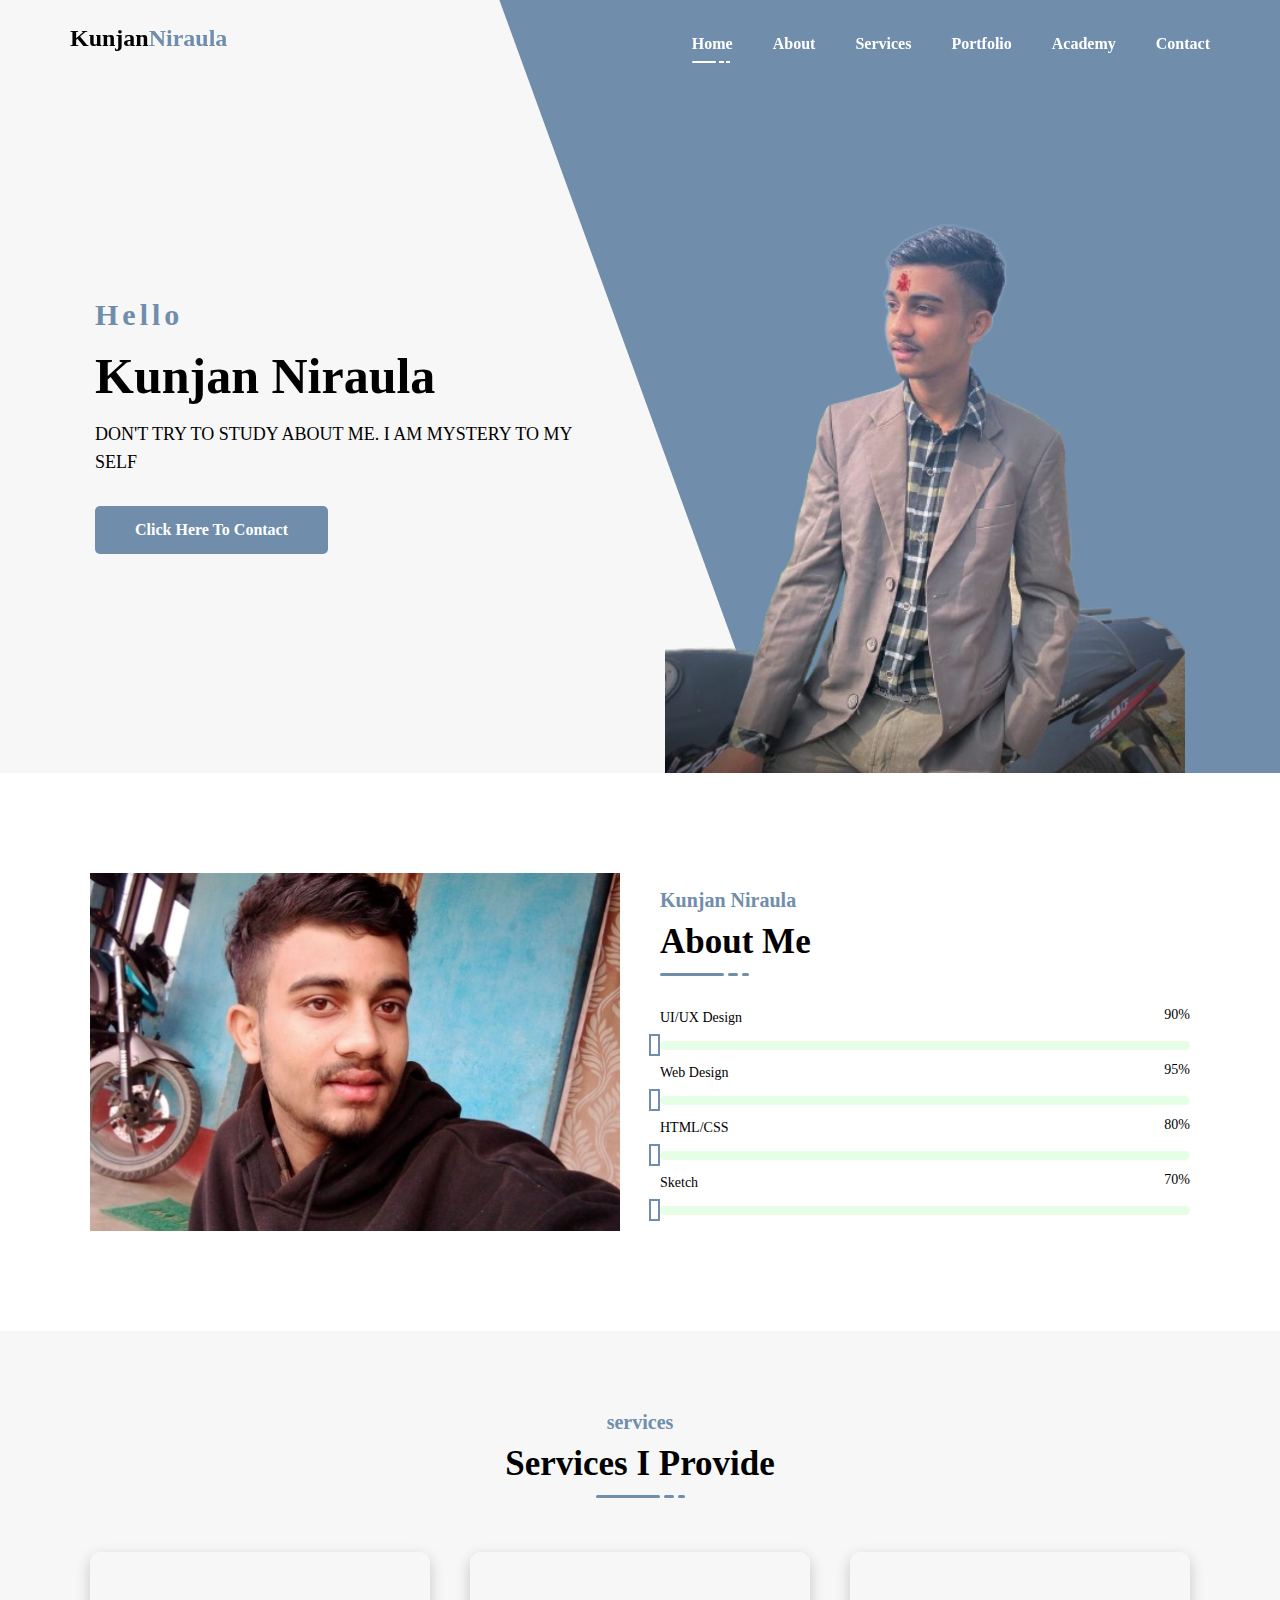
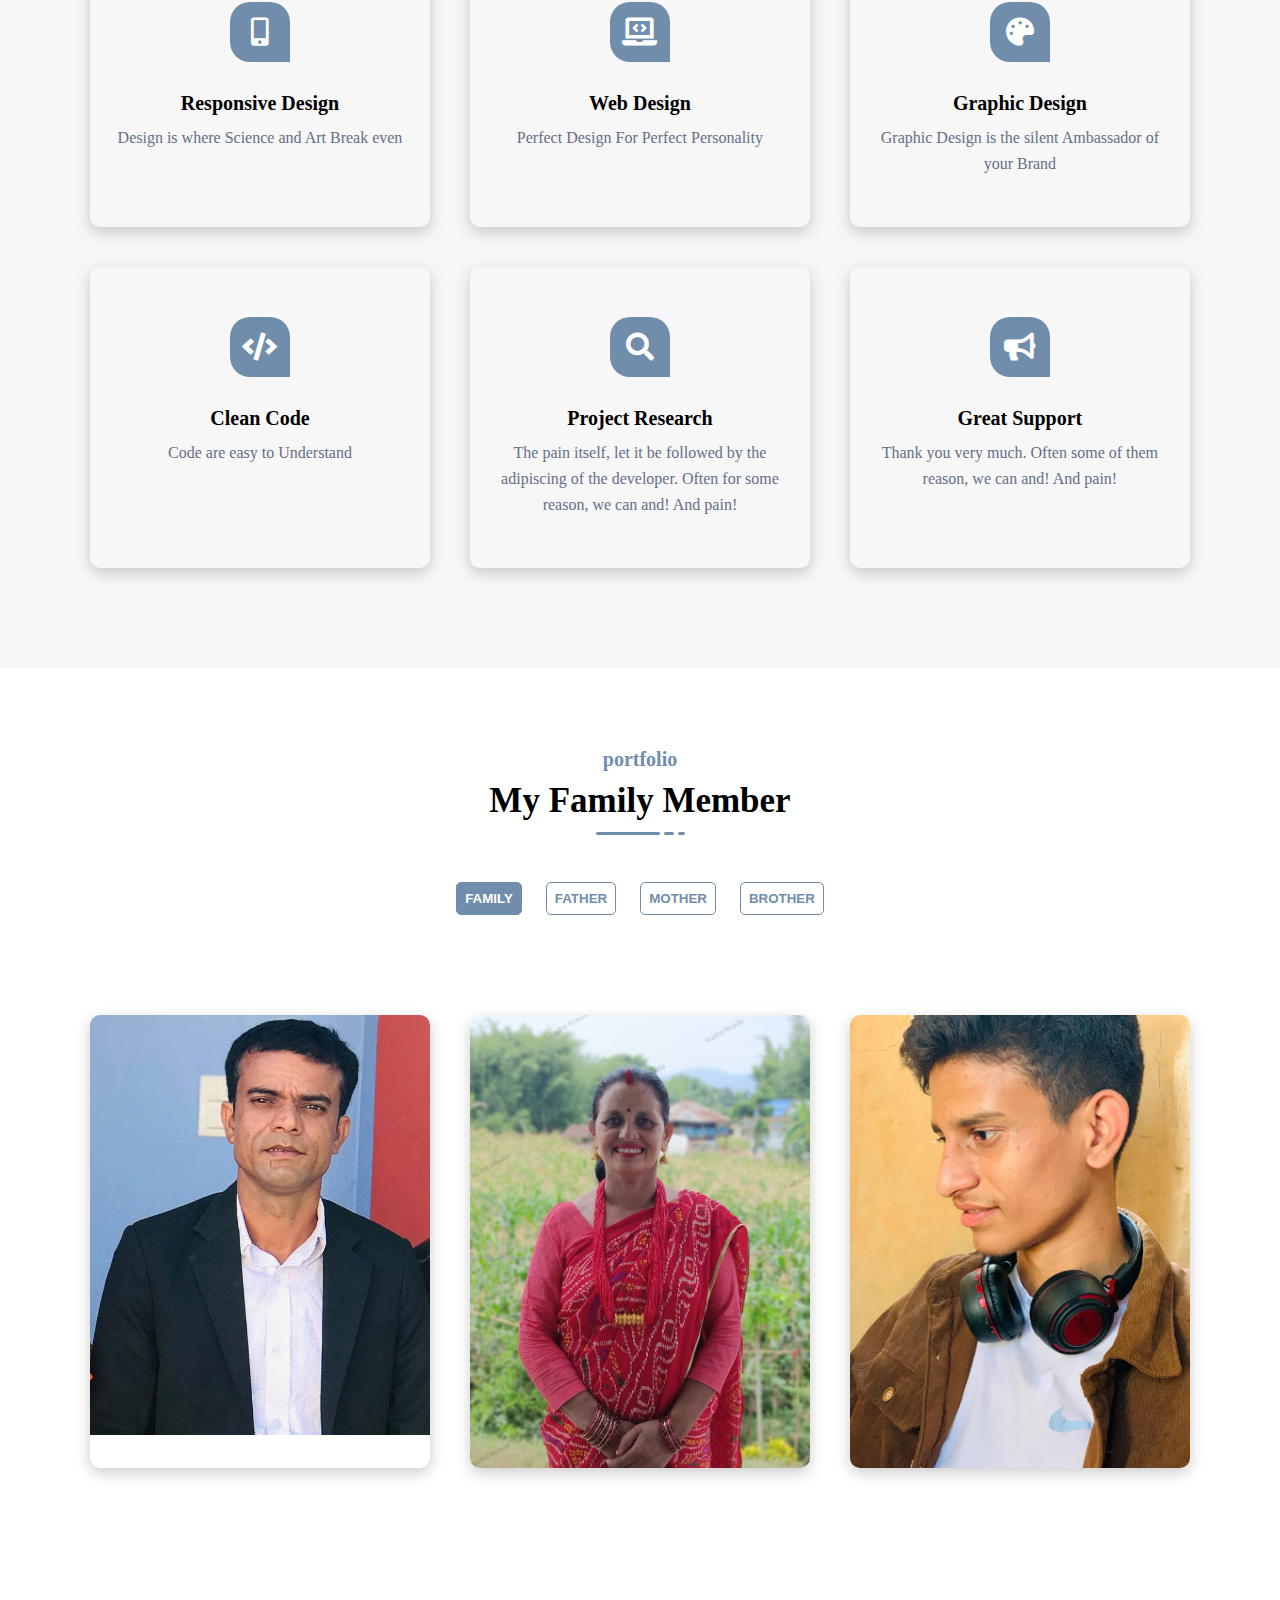
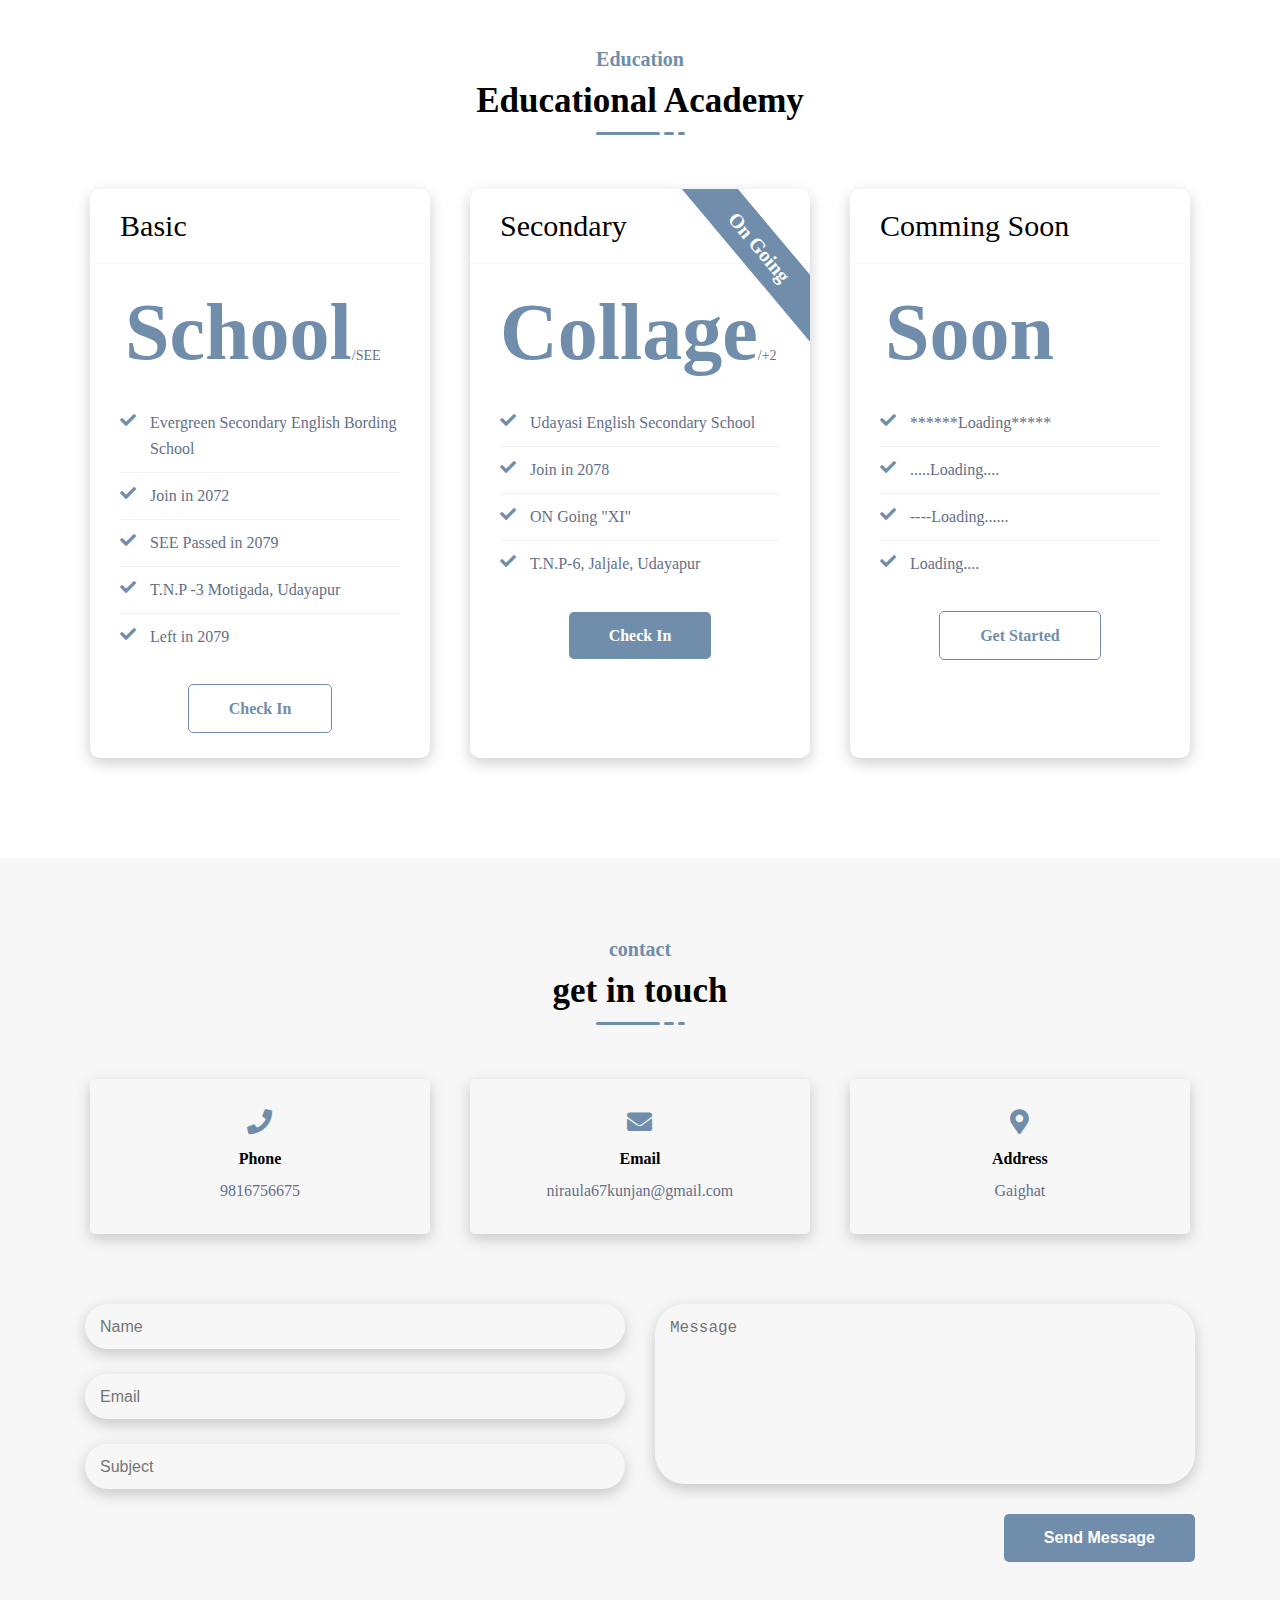
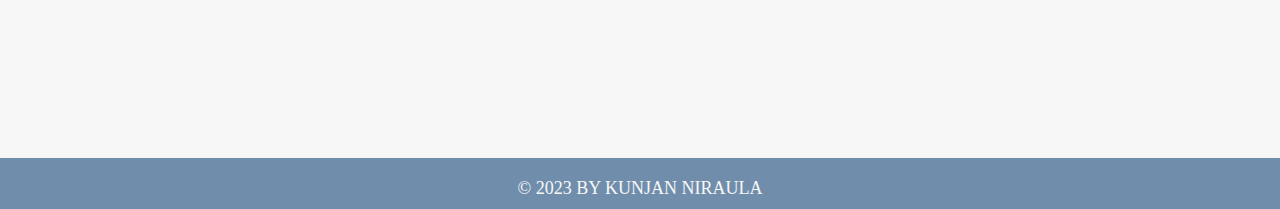
==== index.html @ 1589c481 "index.html" ====
<!DOCTYPE html>
<html lang="en">
<head>
    <meta charset="UTF-8">
    <meta http-equiv="X-UA-Compatible" content="IE=edge">
    <meta name="viewport" content="width=device-width, initial-scale=1.0">
    <title>Kunjan Niraula</title>
    <link rel="icon" href="images/hero2.jpeg">
    <!--===== Font Awesome =====-->
    <link rel="stylesheet" href="https://cdnjs.cloudflare.com/ajax/libs/font-awesome/5.15.4/css/all.min.css">
    <!--===== Main CSS =====-->
    <link rel="stylesheet" href="css/style.css">
</head>
<body>
      <!--===== Navbar Start =====-->
      <nav class="navbar">
          <div class="container">
              <div class="row justify-content-between">
                  <div class="logo"><a href="index.html">Kunjan<span>Niraula</span></a></div>
                  <div class="links">
                  <ul class="menu">
                      <li class="nav-item"><a href="#home" class="nav-link active">Home <span></span></a></li>
                      <li class="nav-item"><a href="#about" class="nav-link">About <span></span></a></li>
                      <li class="nav-item"><a href="#services" class="nav-link">Services <span></span></a></li>
                      <li class="nav-item"><a href="#portfolio" class="nav-link">Portfolio <span></span></a></li>
                      <li class="nav-item"><a href="#pricing" class="nav-link">Academy <span></span></a></li>
                      <li class="nav-item"><a href="#contact" class="nav-link">Contact <span></span></a></li>
                  </ul>
                  </div>
                  <div class="menu-btn">
                      <i class="fas fa-bars"></i>
                  </div>
              </div>
          </div>
      </nav>
      <!--===== Navbar End =====-->
      <!--===== Home Section Start =====-->
      <section class="home-section" id="home">
          <ul class="header-social"> <!--===== Header Social =====-->
              <li><a href="https://www.facebook.com/kunjan.niraula.99"><i class="fab fa-facebook-f"></i></a></li>
               <li><a href="https://www.instagram.com/kunjan_niraula/"><i class="fab fa-instagram"></i></a></li>
              <li><a href="https://www.linkedin.com/in/kunjan-niraula-106362287"><i class="fab fa-linkedin"></i></a></li>
              <li><a href=https://d5dee206-1714-4c88-a371-9b75bddf5920-00-31en8c98c52qd.pike.replit.dev/index.html><i class="fab fa-project"></i></a></li>
          </ul>
          <div class="container">
              <div class="row align-items-center">
                  <div class="home-text">
                      <h4>Hello</h4>
                      <h1>Kunjan Niraula</h1>
                      <span>DON'T TRY TO STUDY ABOUT ME.
                        I AM MYSTERY TO MY SELF</span>
                      <p></p>
                      <a href="tel:+9779816756675" class="btn btn-1">Click Here to contact</a>
                  </div>
                  <div class="home-image">
                      <div class="img-box">
                          <img src="images/profile.png" alt="">
                      </div>
                  </div>
              </div>
          </div>
          <div class="header-hero-shape"></div> <!--===== Hero Shape =====-->
      </section>
      <!--===== Home Section End =====-->
      <!--===== About Section Start =====-->
      <section class="about-section section-padding" id="about">
          <div class="container">
              <div class="row align-items-center justify-content-center">
                  <div class="about-image">
                      <div class="img-box">
                          <img src="images/hero.jpeg" alt="img-box">
                          <div class="hero.jpeg"></div>
                      </div>
                  </div>
                  <div class="about-content">
                      <div class="section-title">
                          <h5 class="sub-title">Kunjan Niraula</h5>
                          <h3 class="main-title">About Me</h3>
                          <ul class="line">
                              <li></li>
                              <li></li>
                              <li></li>
                          </ul>
                      </div> <!--===== Section Title =====-->
                      <p></p>
                          <div class="about-skills">
                              <div class="skill-item">
                                  <div class="skill-header">
                                      <h6 class="skill-title">UI/UX Design</h6>
                                      <div class="skill-percentage">
                                          <p><span class="counter">90</span>%</p>
                                      </div>
                                  </div>
                                  <div class="skill-bar">
                                      <div class="bar-inner">
                                          <div class="bar progress-line" data-progress="90%"></div>
                                      </div>
                                  </div>
                              </div> <!--===== Skill Item =====-->
                              <div class="skill-item">
                                <div class="skill-header">
                                    <h6 class="skill-title">Web Design</h6>
                                    <div class="skill-percentage">
                                        <p><span class="counter">95</span>%</p>
                                    </div>
                                </div>
                                <div class="skill-bar">
                                    <div class="bar-inner">
                                        <div class="bar progress-line" data-progress="95%"></div>
                                    </div>
                                </div>
                            </div> <!--===== Skill Item =====-->
                            <div class="skill-item">
                                <div class="skill-header">
                                    <h6 class="skill-title">HTML/CSS</h6>
                                    <div class="skill-percentage">
                                        <p><span class="counter">80</span>%</p>
                                    </div>
                                </div>
                                <div class="skill-bar">
                                    <div class="bar-inner">
                                        <div class="bar progress-line" data-progress="80%"></div>
                                    </div>
                                </div>
                            </div> <!--===== Skill Item =====-->
                            <div class="skill-item">
                                <div class="skill-header">
                                    <h6 class="skill-title">Sketch</h6>
                                    <div class="skill-percentage">
                                        <p><span class="counter">70</span>%</p>
                                    </div>
                                </div>
                                <div class="skill-bar">
                                    <div class="bar-inner">
                                        <div class="bar progress-line" data-progress="70%"></div>
                                    </div>
                                </div>
                            </div> <!--===== Skill Item =====-->
                          </div>
                  </div>
              </div>
          </div>
      </section>
      <!--===== About Section End =====-->
      <!--===== Services Section Start =====-->
      <section class="service-section section-padding" id="services">
          <div class="container">
              <div class="row">
                <div class="section-title text-align">
                    <h5 class="sub-title">services</h5>
                    <h3 class="main-title">Services I Provide</h3>
                    <ul class="line">
                        <li></li>
                        <li></li>
                        <li></li>
                    </ul>
                </div> <!--===== Section Title =====-->
              </div>
              <div class="row">
                   <!--===== Service Item Start =====-->
                  <div class="service-item">
                      <div class="service-item-inner">
                          <div class="icon">
                              <i class="fas fa-mobile-alt"></i>
                          </div>
                          <h3>Responsive design</h3>
                          <p>Design  is where  Science and Art Break even</p>
                             </p>
                      </div>
                  </div>
                  <!--===== Service Item End =====-->
                  <!--===== Service Item Start =====-->
                   <div class="service-item">
                    <div class="service-item-inner">
                        <div class="icon">
                            <i class="fas fa-laptop-code"></i>
                        </div>
                        <h3>web design</h3>
                        <p>Perfect Design For Perfect Personality </p>
                    </div>
                </div>
                <!--===== Service Item End =====-->
                <!--===== Service Item Start =====-->
                 <div class="service-item">
                    <div class="service-item-inner">
                        <div class="icon">
                            <i class="fas fa-palette"></i>
                        </div>
                        <h3>Graphic design</h3>
                        <p>Graphic Design is the silent Ambassador of your Brand </p>
                    </div>
                </div>
                <!--===== Service Item End =====-->
                <!--===== Service Item Start =====-->
                 <div class="service-item">
                    <div class="service-item-inner">
                        <div class="icon">
                            <i class="fas fa-code"></i>
                        </div>
                        <h3>Clean Code</h3>
                        <p>Code are easy to Understand
            
                        </p>
                    </div>
                </div>
                <!--===== Service Item End =====-->
                <!--===== Service Item Start =====-->
                 <div class="service-item">
                    <div class="service-item-inner">
                        <div class="icon">
                            <i class="fas fa-search"></i>
                        </div>
                        <h3>Project Research</h3>
                        <p>The pain itself, let it be followed by the adipiscing of the developer. Often for some reason, we can and! And pain!</p>
                    </div>
                </div>
                <!--===== Service Item End =====-->
                <!--===== Service Item Start =====-->
                 <div class="service-item">
                    <div class="service-item-inner">
                        <div class="icon">
                            <i class="fas fa-bullhorn"></i>
                        </div>
                        <h3>great support</h3>
                        <p>Thank you very much. Often some of them
                        
                            reason, we can and! And pain!</p>
                    </div>
                </div>
                <!--===== Service Item End =====-->
              </div>
          </div>
      </section>
      <!--===== Services Section End =====-->
      <!--===== Portfolio Section Start =====-->
      <section class="portfolio section-padding" id="portfolio">
          <div class="container">
            <div class="row">
                <div class="section-title text-align">
                    <h5 class="sub-title">portfolio</h5>
                    <h3 class="main-title">My Family Member</h3>
                    <ul class="line">
                        <li></li>
                        <li></li>
                        <li></li>
                    </ul>
                </div> <!--===== Section Title =====-->
              </div>
                   <div class="row">
                <div class="portfolio-filter">
                    <button type="button" class="active" data-filter="all">Family</button>
                    <button type="button" data-filter="Father">Father</button>
                    <button type="button" data-filter="Mother">Mother</button>
                    <button type="button" data-filter="Brother">Brother</button>
                </div>
            </div>
            <div class="row">
                <!--===== portfolio-item start =====-->
                <div class="portfolio-item" data-category="Brother">
                    <div class="portfolio-item-inner">
                        <div class="portfolio-img">
                            
                        </div>
                        <div class="portfolio-info">
                            <h4>web design</h4>
                            <div class="icon">
                                <i class="fa fa-search"></i>
                            </div>
                        </div>
                    </div>
                </div>
                 <!--===== portfolio-item end =====-->
                 <!--===== portfolio-item start =====-->
                <div class="portfolio-item" data-category="Brother">
                  <div class="portfolio-item-inner">
                      <div class="portfolio-img">
                         
                      </div>
                      <div class="portfolio-info">
                    
                          <div class="icon">
                              <i class="fa fa-search"></i>
                          </div>
                      </div>
                  </div>
              </div>
               <!--===== portfolio-item end =====-->
               <!--===== portfolio-item start =====-->
                 <div class="portfolio-item" data-category="Mother">
                  <div class="portfolio-item-inner">
                      <div class="portfolio-img">
                          <img src="images/portfolio/" alt="">
                      </div>
                      <div class="portfolio-info">
                          <h4>photography</h4>
                          <div class="icon">
                              <i class="fa fa-search"></i>
                          </div>
                      </div>
                  </div>
              </div>
               <!--===== portfolio-item end =====-->
               <!--===== portfolio-item start =====-->
                 <div class="portfolio-item" data-category="Father">
                  <div class="portfolio-item-inner">
                      <div class="portfolio-img">
                          <img src="images/portfolio/Dhurba.png" alt="">
                      </div>
                      <div class="portfolio-info">
                          <h4>Dhurba Niraula</h4>
                          <div class="icon">
                              <i class="fa fa-search"></i>
                          </div>
                      </div>
                  </div>
              </div>
               <!--===== portfolio-item end =====-->
               <!--===== portfolio-item start =====-->
                 <div class="portfolio-item" data-category="Mother">
                  <div class="portfolio-item-inner">
                      <div class="portfolio-img">
                          <img src="images/portfolio/radha.png" alt="">
                      </div>
                      <div class="portfolio-info">
                          <h4>Radha Niraula</h4>
                          <div class="icon">
                              <i class="fa fa-search"></i>
                          </div>
                      </div>
                  </div>
              </div>
               <!--===== portfolio-item end =====-->
               <!--===== portfolio-item start =====-->
                 <div class="portfolio-item" data-category="Brother">
                  <div class="portfolio-item-inner">
                      <div class="portfolio-img">
                          <img src="images/portfolio/Gunjan.png" alt="">
                      </div>
                      <div class="portfolio-info">
                          <h4>Gunjan Niraula</h4>
                          <div class="icon">
                              <i class="fa fa-search"></i>
                          </div>
                      </div>
                  </div>
              </div>
               <!--===== portfolio-item end =====-->
            </div>
        </div>
    </section>
    <!--===== Portfolio Section End =====-->
              </div>
          </div>
      </section>
      <!--===== Portfolio Section End =====-->
      <!--===== Pricing Section Start =====-->
      <section class="pricing section-padding" id="pricing">
          <div class="container">
            <div class="row">
                <div class="section-title text-align">
                    <h5 class="sub-title">Education</h5>
                    <h3 class="main-title">Educational Academy</h3>
                    <ul class="line">
                        <li></li>
                        <li></li>
                        <li></li>
                    </ul>
                </div> <!--===== Section Title =====-->
              </div>
              <div class="row justify-content-center">
                  <div class="pricing-item">
                      <div class="pricing-plan">
                          <div class="pricing-header">
                              <h3>basic</h3>
                          </div>
                          <div class="pricing-price">
                              <span class="currency"></span>
                              <span class="price">School</span>
                              <span class="period">/See</span>
                          </div>
                          <div class="pricing-body">
                              <ul>
                                  <li><i class="fa fa-check"></i>Evergreen Secondary English Bording School</li>
                                  <li><i class="fa fa-check"></i> Join in 2072 </li>
                                  <li><i class="fa fa-check"></i> SEE Passed in 2079 </li>
                                  <li><i class="fa fa-check"></i> T.N.P -3 Motigada, Udayapur </li>
                                  <li><i class="fa fa-check"></i> Left in 2079 </li>
                              </ul>
                          </div>
                          <div class="pricing-footer">
                              <a href="https://www.facebook.com/evergreenenglish.boardingschool?mibextid=ZbWKwL" class="btn-2">Check in</a>
                          </div>
                      </div>
                  </div>
                  <div class="pricing-item">
                    <div class="pricing-plan">
                        <div class="pricing-header">
                            <h3>Secondary</h3>
                            <h2 class="best-value">On going</h2>
                        </div>
                        <div class="pricing-price">
                            
                            <span class="price">Collage</span>
                            <span class="period">/+2</span>
                        </div>
                        <div class="pricing-body">
                            <ul>
                                <li><i class="fa fa-check"></i>Udayasi English Secondary School </li>
                                <li><i class="fa fa-check"></i> Join in 2078 </li>
                                <li><i class="fa fa-check"></i> ON Going "XI" </li>
                                <li><i class="fa fa-check"></i> T.N.P-6, Jaljale, Udayapur </li>
                                
                            </ul>
                        </div>
                        <div class="pricing-footer">
                            <a href="https://www.facebook.com/uehss" class="btn-1">Check in</a>
                        </div>
                    </div>
                </div>
                <div class="pricing-item">
                    <div class="pricing-plan">
                        <div class="pricing-header">
                            <h3>Comming Soon</h3>
                        </div>
                        <div class="pricing-price">
                            <span class="currency"></span>
                            <span class="price">Soon</span>
                            <span class="period"></span>
                        </div>
                        <div class="pricing-body">
                            <ul>
                                <li><i class="fa fa-check"></i> ******Loading***** </li>
                                <li><i class="fa fa-check"></i> .....Loading.... </li>
                               
                                <li><i class="fa fa-check"></i> ----Loading...... </li>
                                <li><i class="fa fa-check"></i> Loading.... </li>
                            </ul>
                        </div>
                        <div class="pricing-footer">
                            <a href="#" class="btn-2">get started</a>
                        </div>
                    </div>
                </div>
              </div>
          </div>
      </section>
      <!--===== Pricing Section End =====-->
      <!--===== Contact Section Start =====-->
       <section class="contact-section section-padding" id="contact">
           <div class="container">
            <div class="row">
                <div class="section-title text-align">
                    <h5 class="sub-title">contact</h5>
                    <h3 class="main-title">get in touch</h3>
                    <ul class="line">
                        <li></li>
                        <li></li>
                        <li></li>
                    </ul>
                </div> <!--===== Section Title =====-->
              </div>
              <div class="row">
                  <!--===== contact item start =====-->
                  <div class="contact-item">
                      <div class="contact-item-inner"><a href="tel:+9779816756675" >
                          <i class="fas fa-phone"></i>
                          <span>Phone</span>
                          <p>9816756675</p>
                      </a>
                      </div>
                  </div>
                  <!--===== contact item end =====-->
                  <!--===== contact item start =====-->
                 
                    <div class="contact-item"> 
                        <div class="contact-item-inner"><a  href="https://mail.google.com/mail/u/0/#inbox?compose=DmwnWrRmVPSqBGnvSGvgtkxrQVtFzXLBLbRtkNtTwQFKqCWDpPxPQvNblVdvPXpRmskWgChjfNkQ">
                        <i class="fas fa-envelope"></i>
                    <span>Email</span><p>niraula67kunjan@gmail.com</p>
                  
                    </div>
                    
                </div></a>
                 <!--===== contact item end =====-->
                 <!--===== contact item start =====-->
                 <div class="contact-item">
                    <div class="contact-item-inner"> <a href="https://www.google.com/maps/place/Gaighat/@26.7960422,86.4947415,11z/data=!3m1!4b1!4m6!3m5!1s0x39eec2c1d64b7357:0xf60defe94eace2a5!8m2!3d26.7807011!4d86.6409554!16s%2Fm%2F02rdzk6?entry=ttu">
                        <i class="fas fa-map-marker-alt"></i>
                        <span>Address</span>
                        <p>Gaighat</p>
                    </a>
                    </div>
                </div>
                 <!--===== contact item end =====-->
              </div>
                 <!--===== Contact Form =====-->
              <div class="row">
                  <div class="contact-form">
         <form id="contactForm" action="https://formsubmit.co/niraula76kunjan@gmail.com" method="POST">
    <div class="row">
        <div class="w-50">
            <div class="input-group">
                <input type="text" name="name" placeholder="Name" class="input-control">
            </div>
            <div class="input-group">
                <input type="email" name="email" placeholder="Email" class="input-control">
            </div>
            <div class="input-group">
                <input type="text" name="subject" placeholder="Subject" class="input-control">
            </div>
        </div>
        <div class="w-50">
            <div class="input-group">
                <textarea class="input-control" name="message" placeholder="Message" cols="30" rows="10"></textarea>
            </div>
        </div>
    </div>
    <div class="row">
        <div class="submit-btn">
            <input type="hidden" name="_captcha" value="false">
            <input type="hidden" name="_template" value="table">
            <input type="hidden" name="_next" value="https://niraulakunjan.com.np">
            <button type="submit" class="btn-1">Send Message</button>
        </div>
    </div>
</form>

<script>
    document.getElementById('contactForm').addEventListener('submit', function(event) {
        event.preventDefault(); // Prevent the default form submission

        // Collect form data
        const formData = new FormData(this);

        // Send the form data using fetch
        fetch(this.action, {
            method: 'POST',
            body: formData,
        })
        .then(response => {
            if (response.ok) {
                console.log('Form submitted successfully!');
            } else {
                console.error('Error submitting the form:', response.statusText);
            }
        })
        .catch(error => {
            console.error('Network error:', error);
        });

        // Reload the page shortly after button click
        setTimeout(function() {
            location.reload();  // Reload the page after a small delay
        }, 3000); // milliseconds delay
    });
</script>




                  </form>
                  </div>
              </div>
           </div>
       </section>
       <!--===== Contact Section End =====-->
       <!--===== Footer Section Start =====-->
       <footer class="footer">
           <div class="container">
               <div class="row justify-content-center">
                  <a herf="http://localhost" <p class="copyright-text">&copy; 2023 BY KUNJAN NIRAULA</a></p>
               </div>
           </div>
       </footer>
       <!--===== Footer Section End =====-->
       <!--===== Lightbox Start =====-->
      <div class="lightbox">
          <div class="lightbox-content">
              <div class="lightbox-close">&times;</div>
              <img src="images/portfolio/portfolio-2.jpg" onclick="nextItem()" class="lightbox-img" alt="">
              <div class="lightbox-caption">
                  <div class="caption-text"></div>
                  <div class="caption-counter"></div>
              </div>
          </div>
          <div class="lightbox-controls">
              <div class="prev-item" onclick="prevItem()"><i class="fa fa-angle-left"></i></div>
              <div class="next-item" onclick="nextItem()"><i class="fa fa-angle-right"></i></div>
          </div>
      </div>
    <!--Start of Tawk.to Script-->
<script type="text/javascript">
var Tawk_API=Tawk_API||{}, Tawk_LoadStart=new Date();
(function(){
var s1=document.createElement("script"),s0=document.getElementsByTagName("script")[0];
s1.async=true;
s1.src='https://embed.tawk.to/66f018a74cbc4814f7dd3370/1i8cu0k3k';
s1.charset='UTF-8';
s1.setAttribute('crossorigin','*');
s0.parentNode.insertBefore(s1,s0);
})();
</script>
<!--End of Tawk.to Script-->
      <!--===== Lightbox End =====-->
      <!--===== Main JS =====-->
    <script src="js/main.js"></script>
</body>
</html>
---- css/style.css ----
/*===== Google Fonts =====*/
@import url('https://fonts.googleapis.com/css2?family=Fira+Sans:ital,wght@1,300&family=Open+Sans:wght@500&display=swap');
/*===== Global CSS =====*/
html
{
    scroll-behavior: smooth;
}
:root
{
    --main-color:hwb(210 44% 33%);
    --shadow-black-100:0 5px 15px rgba(0,0,0,0.2);
    --black-900:#000;
    --black-400:#646f87;
    --black-100:#f7f7f7;
    --white:#fff;
    --black-alpha-100:rgba(0,0,0,.05);
}
body
{
    font-family: "Kaushan Script", cursive;
    font-size: 16px;
    font-weight: normal;
    overflow-x: hidden;
    background-color: var(--white);
}
*
{
    margin: 0;
    padding: 0;
    box-sizing: border-box;
    text-decoration: none;
}
ul
{
    list-style: none;
}
img
{
    vertical-align: middle;
}
.container
{
    max-width: 1140px;
    margin: auto;
}
.row
{
    display: flex;
    flex-wrap: wrap;
}
.justify-content-center
{
    justify-content: center;
}
.justify-content-between
{
    justify-content: space-between;
}
.align-items-center
{
    align-items: center;
}
.btn-1
{
    background-color: var(--main-color);
    padding: 15px 40px;
    border: none;
    color: var(--white);
    border-radius: 5px;
    font-size: 16px;
    text-transform: capitalize;
    font-weight: 600;
    transition: all 0.3s ease-out;
}
.btn-1:hover
{
    color: var(--white);
    background-color: rgba(0,167,142,0.7);
}

.btn-2
{
    background-color: var(--white);
    padding: 15px 40px;
    border: none;
    color: var(--main-color);
    border-radius: 5px;
    font-size: 16px;
    text-transform: capitalize;
    font-weight: 600;
    border: 1px solid var(--main-color);
    transition: all 0.3s ease-out;
}
.btn-2:hover
{
    color: var(--white);
    background-color: var(--main-color);
    border: none;
}
.section-padding
{
    padding: 80px 0;
}
.text-align
{
    text-align: center;
}
.section-title
{
    flex: 0 0 100%;
    max-width: 100%;
    margin-bottom: 30px;
}
.section-title .sub-title
{
    font-size: 20px;
    font-weight: 600;
    color: var(--main-color);
}
.section-title .main-title
{
    font-size: 35px;
    font-weight: 600;
    margin-top: 10px;
}
.section-title .line 
{
    padding-top: 0px;
}
.section-title .line li
{
    display: inline-block;
    background-color: var(--main-color);
    border-radius: 50px;
    height: 3px;
}
.section-title .line li:nth-of-type(1)
{
    width: 64px;
}
.section-title .line li:nth-of-type(2)
{
    width: 10px;
}
.section-title .line li:nth-of-type(3)
{
    width: 7px;
}
/*===== Navbar =====*/
.navbar
{
    position: fixed;
    z-index: 999;
    width: 100%;
    padding: 25px;
    transition: all 0.5s ease;
}
.navbar.sticky
{
    padding: 12px 25px;
    background-color: var(--white);
    box-shadow: var(--shadow-black-100);
}
.navbar .logo a
{
    font-size: 24px;
    color: var(--black-900);
    font-weight: 600;
    text-transform: capitalize;
}
.navbar .logo a span
{
    color: var(--main-color);
}
.navbar .menu .nav-item
{
    display: inline-block;
    position: relative;
    margin-left: 36px;
}
.navbar .menu .nav-item .nav-link
{
    color: var(--white);
    font-size: 16px;
    font-weight: 600;
    display: block;
    text-transform: capitalize;
    padding: 10px 0;
}
.navbar.sticky .menu .nav-item .nav-link
{
    color: var(--main-color);
}
.navbar .nav-item .nav-link span
{
    width: 0;
    height: 2px;
    background-color: var(--white);
    position: absolute;
    left: 0;
    bottom: 0;
    border-radius: 50px;
    opacity: 0;
    visibility: hidden;
    transition: all 0.3s ease-out 0s;
}
.navbar .nav-item .nav-link span::before
{
    position: absolute;
    content: '';
    width: 0;
    height: 2px;
    background-color: var(--white);
    left: 110%;
}
.navbar .nav-item .nav-link span::after
{
    position: absolute;
    content: '';
    width: 0;
    height: 2px;
    background-color: var(--white);
    left: 140%;
}
.navbar.sticky .nav-item a span,.navbar.sticky .nav-item a span::before,.navbar.sticky .nav-item a span::after
{
    background-color: var(--main-color);
}
.navbar .nav-item > .nav-link.active span,.navbar .nav-item:hover > .nav-link span
{
    opacity: 1;
    visibility: visible;
    width: 60%;
}
.navbar .nav-item > .nav-link.active span::before,.navbar .nav-item:hover > .nav-link span::before
{
    width: 20%;
}
.navbar .nav-item > .nav-link.active span::after,.navbar .nav-item:hover > .nav-link span::after
{
    width: 15%;
}
.menu-btn
{
    background-color: var(--main-color);
    height: 34px;
    width: 44px;
    box-shadow: var(--shadow-black-100);
    padding: 0;
    border-radius: 5px;
    line-height: 34px;
    text-align: center;
    color: var(--white);
    font-size: 17px;
    display: none;
}
.navbar.sticky .menu-btn
{
    color: var(--main-color);
    background-color: var(--white);
}
/*===== Home =====*/
.home-section
{
    position: relative;
    background-color: var(--black-100);
    z-index: 1;
    overflow-x: hidden;
    padding-top: 80px;
}
.header-social
{
    position: absolute;
    top: 53%;
    left: 50px;
    transform: translateY(-53%);
    border: 1px solid rgba(0,167,142,0.21);
    border-radius: 50px;
}
.header-social li a 
{
    font-size: 18px;
    display: block;
    text-align: center;
    padding: 20px 15px;
    color: rgba(100,111,135,0.58);
    transition: all 0.3s ease-out 0s;
}
.header-social li a:hover
{
    color: var(--main-color);
}
.home-section .home-text,
.home-section .home-image
{
    flex: 0 0 50%;
    max-width: 50%;
    padding: 0 25px;
}
.home-section .home-text h4
{
    font-size: 30px;
    font-weight: 600;
    letter-spacing: 4px;
    color: var(--main-color);
}
.home-section .home-text h1
{
    font-size: 50px;
    font-weight: 700;
    margin-top: 15px;
    color: var(--black-900);
}
.home-section .home-text span
{
    font-size: 18px;
    line-height: 28px;
    color: var(--black-900);
    font-weight: 500;
    display: block;
    margin-top: 15px;
}
.home-section .home-text p
{
    font-size: 16px;
    color: var(--black-400);
    font-weight: 24px;
    margin-top: 15px;
}
.home-section .home-text .btn 
{
    display: inline-block;
    margin-top: 15px;
}
.home-section .home-image .img-box img
{
    position: relative;
    width: 100%;
    z-index: 789;
}
.header-hero-shape
{
    position: absolute;
    top: 0;
    right: 0;
    width: 50%;
    height: 100%;
}
.header-hero-shape::before
{
    position: absolute;
    content: '';
    width: 1000%;
    height: 100%;
    background-color: var(--main-color);
    transform: skewX(20deg);
    top: 0;
    left: 0;
}
/*===== About =====*/
.about-section .about-image,
.about-section .about-content
{
    flex: 0 0 50%;
    max-width: 50%;
    padding: 20px;
}
.about-section .about-image .img-box
{
    position: relative;
}
.about-section .about-image .img-box img
{
    max-width: 100%;
    width: 100%;
    z-index: 8;
}
.about-section .about-image .img-box .about-shape
{
    width: 404px;
    height: 525px;
    border-left: 15px solid var(--main-color);
    border-bottom: 15px solid var(--main-color);
    position: absolute;
    bottom: 0;
    left: 0;
    z-index: -1;
}
.about-section .about-image .img-box .about-shape::before
{
    position: absolute;
    content: '';
    width: 15px;
    height: 85%;
    background-color: var(--main-color);
    bottom: 0;
    right: 0;
}
.about-section .about-image .img-box .about-shape::after
{
    position: absolute;
    content: '';
    width: 104%;
    height: 15px;
    background-color: var(--main-color);
    top: 36px;
    right: -2px;
    transform: rotate(11deg);
    border-top-left-radius: 20px;
}
.about-section .about-content p
{
    text-align: justify;
}
.skill-item .skill-header
{
    position: relative;
}
.skill-item .skill-header .skill-title
{
    font-size: 14px;
    font-weight: 500;
    margin-top: 15px;
}
.skill-item .skill-header .skill-percentage
{
    position: absolute;
    top: -3px;
    right: 0;
}
.skill-item .skill-header .skill-percentage p
{
    font-size: 14px;
    font-weight: 400;
}
.skill-item .skill-bar
{
    margin-top: 15px;
}
.skill-item .skill-bar .bar-inner
{
    width: 100%;
    height: 9px;
    border-radius: 5px;
    background-color: rgba(33,243,26,0.11);
    position: relative;
}
.skill-item .skill-bar .bar-inner .progress-line
{
    position: absolute;
    top: 0;
    left: 0;
    height: 9px;
    border-radius: 5px;
    background-color: var(--main-color);
    width: 0%;
    transition:all 2s ease-out;
}
.skill-item .skill-bar .bar-inner .progress-line::before
{
    position: absolute;
    content: '';
    width: 7px;
    height: 18px;
    background-color: var(--white);
    border: 2px solid var(--main-color);
    top: -7px;
    right: 0;
}
/*===== Services =====*/
.service-section
{
    min-height: 100vh;
    background-color: var(--black-100);
}
.service-section .service-item
{
    flex: 0 0 33.33%;
    max-width: 33.33%;
    padding: 20px;
    display: flex;
    flex-wrap: wrap;
}
.service-section .service-item-inner
{
    box-shadow: var(--shadow-black-100);
    padding: 50px 15px;
    border-radius: 10px;
    width: 100%;
    text-align: center;
    transition: all 0.3s ease;
}
.service-section .service-item-inner:hover
{
    background-color: var(--main-color);
}
.service-section .service-item-inner .icon 
{
    height: 60px;
    width: 60px;
    background-color: var(--main-color);
    margin: 0 auto 30px;
    text-align: center;
    font-size: 28px;
    color: var(--white);
    border-radius: 20px;
    border-bottom-right-radius: 0;
    position: relative;
    z-index: 1;
    transition: all 0.3s ease;
}
.service-section .service-item-inner:hover .icon
{
    background-color: var(--white);
    color: var(--main-color);
    font-size: 24px;
}
.service-section .service-item-inner .icon i
{
    line-height: 60px;
}
.service-section .service-item-inner h3
{
    font-size: 20px;
    font-weight: 600;
    color: var(--black-900);
    margin: 0 0 10px;
    text-transform: capitalize;
    transition: all 0.3s ease;
}
.service-section .service-item-inner:hover h3
{
    color: var(--white);
}
.service-section .service-item-inner p
{
    font-size: 16px;
    color: var(--black-400);
    margin: 0;
    line-height: 26px;
    transition: all 0.3s ease;
}
.service-section .service-item-inner:hover p
{
    color: var(--black-100);
}
/*===== portfolio =====*/
.portfolio .portfolio-filter
{
    flex: 0 0 100%;
    max-width: 100%;
    padding: 20px;
    text-align: center;
}
.portfolio .portfolio-filter button
{
    text-transform: uppercase;
    margin-top: -20px;
    outline: none;
    border: 1px solid;
    border-color: var(--main-color);
    padding: 8px;
    font-weight: 600;
    border-radius: 5px;
    background-color: var(--white);
    margin-right: 20px;
    color: var(--main-color);
    margin-bottom: 20px;
    transition: all 0.3s ease;
}
.portfolio .portfolio-filter button:last-child
{
    margin-right: 0;
}
.portfolio .portfolio-filter button:hover,
.portfolio .portfolio-filter button.active 
{
    color: var(--white);
    background-color: var(--main-color);
}
.portfolio .portfolio-item
{
    flex: 0 0 33.33%;
    max-width: 33.33%;
    padding: 20px;
    display: flex;
    flex-wrap: wrap;
}
.portfolio .portfolio-item.hide 
{
    display: none;
}
.portfolio .portfolio-item.show
{
    display: block;
    animation:  showItem 0.5s ease;
}
@keyframes showItem
{
    0%
    {
        transform: scale(0.8);
        opacity: 0;
    }
    100%
    {
        transform: scale(1);
        opacity: 1;
    }
}
.portfolio .portfolio-item-inner
{
    width: 100%;
    overflow: hidden;
    border-radius: 10px;
    box-shadow: var(--shadow-black-100);
    cursor: pointer;
    position: relative;
}
.portfolio .portfolio-item-inner .portfolio-img img
{
    width: 100%;
    display: block;
}
.portfolio .portfolio-item .portfolio-info
{
    position: absolute;
    left: 0;
    top: 0;
    background-color: rgba(0,0,0,0.8);
    z-index: 1;
    height: 100%;
    width: 100%;
    padding: 30px;
    opacity: 0;
    transition: all 0.3s ease;
}
.portfolio .portfolio-item:hover .portfolio-info
{
    opacity: 1;
}
.portfolio .portfolio-item .portfolio-info h4
{
    font-size: 18px;
    font-weight: 700;
    color: var(--main-color);
    text-transform: capitalize;
    transform: translateX(-20px);
    transition: all 0.3s ease;
    opacity: 0;
}
.portfolio .portfolio-item:hover .portfolio-info h4
{
    transform: translateX(0px);
    opacity: 1;
}
.portfolio .portfolio-item .portfolio-info .icon
{
    height: 40px;
    width: 40px;
    color: var(--white);
    background-color: var(--main-color);
    text-align: center;
    border-radius: 50%;
    position: absolute;
    right: 30px;
    bottom: 30px;
    transform: translateX(20px);
    transition: all 0.3s ease;
    opacity: 0;
}
.portfolio .portfolio-item:hover .portfolio-info .icon
{
    transform: translateX(0px);
    opacity: 1;
}
.portfolio .portfolio-item .portfolio-info .icon .fa 
{
    line-height: 40px;
}
/*===== Lightbox =====*/
.lightbox
{
    position: fixed;
    left: 0;
    top: 0;
    width: 100%;
    height: 100%;
    background-color: rgba(0,0,0,0.6);
    z-index: 1000;
    display: none;
    justify-content: center;
    align-items: center;
    cursor: zoom-out;
    padding: 30px;
}
.lightbox.open 
{
    display: flex;
}
.lightbox .lightbox-content img
{
    height: auto;
    width: auto;
    max-width: 100%;
    max-height: 500px;
    cursor: pointer;
    display: block;
    padding: 40px 0 30px;
}
.lightbox .lightbox-content
{
    position: relative;
}
.lightbox.open .lightbox-content
{
    animation:  lightboxImage .5s ease;
}
@keyframes lightboxImage
{
    0%
    {
        transform: scale(0.8);
    }
    100%
    {
        transform: scale(1);
    }
}
.lightbox .lightbox-content .lightbox-close
{
    position: absolute;
    height: 40px;
    width: 40px;
    top: 0;
    right: 0;
    font-size: 32px;
    color: var(--white);
    line-height: 40px;
    text-align: right;
}
.lightbox .lightbox-content .lightbox-caption
{
    position: absolute;
    left: 0;
    bottom: 0;
    width: 100%;
    display: flex;
    justify-content: space-between;
    font-size: 16px;
    color: var(--white);
    font-weight: 400;
    z-index: -1;
}
.lightbox .lightbox-controls .prev-item,
.lightbox .lightbox-controls .next-item
{
    position: absolute;
    height: 40px;
    width: 40px;
    background-color: var(--white);
    border-radius: 50%;
    text-align: center;
    cursor: pointer;
    top: 50%;
    margin-top: -20px;
    z-index: 110;
    transition: all 0.3s ease;
}

.lightbox .lightbox-controls .next-item:hover,
.lightbox .lightbox-controls .prev-item:hover
{
    transform: scale(1.1);
}
.lightbox .lightbox-controls .next-item:active,
.lightbox .lightbox-controls .prev-item:active
{
    transform: scale(1);
}
.lightbox .lightbox-controls .prev-item
{
    left: 30px;
}
.lightbox .lightbox-controls .next-item
{
    right: 30px;
}
.lightbox .lightbox-controls .next-item .fa,
.lightbox .lightbox-controls .prev-item .fa
{
    font-size: 32px;
    line-height: 40px;
}
/*===== pricing =====*/
.pricing-item
{
    flex: 0 0 33.33%;
    max-width: 33.33%;
    padding: 20px;
    display: flex;
    flex-wrap: wrap;
}
.pricing-plan
{
    box-shadow: var(--shadow-black-100);
    border-radius: 10px;
    overflow: hidden;
    width: 100%;
}
.pricing-plan .pricing-header
{
    padding: 20px 30px;
    border-bottom: 1px solid var(--black-100);
    position: relative;
}
.pricing-plan .pricing-header h3
{
    font-size: 30px;
    color: var(--black-900);
    font-weight: 500;
    text-transform: capitalize;
    margin: 0;
}
.best-value
{
    position: absolute;
    right: -35%;
    top: 50%;
    width: 100%;
    color: var(--white);
    background-color: var(--main-color);
    text-transform: capitalize;
    transform: rotate(50deg);
    font-size: 20px;
    text-align: center;
    padding: 10px 0;
}
.pricing-plan .pricing-price
{
    padding: 40px 30px;
    display: flex;
    line-height: 0.7;
}
.pricing-plan .pricing-price .currency
{
    font-size: 16px;
    font-weight: 300;
    color: var(--black-400);
    margin-right: 5px;
    align-self: flex-start;
}
.pricing-plan .pricing-price .price 
{
    font-size: 80px;
    font-weight: 700;
    color: var(--main-color);
}
.pricing-plan .pricing-price .period
{
    font-size: 14px;
    font-weight: 300;
    color: var(--black-400);
    margin-right: 5px;
    align-self: flex-end;
    text-transform: uppercase;
}
.pricing-plan .pricing-body
{
    padding: 0 30px;
}
.pricing-plan .pricing-body ul li
{
    font-size: 16px;
    font-weight: 300;
    color: var(--black-400);
    padding: 10px 0 10px 30px;
    border-bottom: 1px solid var(--black-alpha-100);
    line-height: 26px;
    position: relative;
}
.pricing-plan .pricing-body ul li:last-child
{
    border-bottom: none;
}
.pricing-plan .pricing-body ul li i
{
    color: var(--main-color);
    position: absolute;
    left: 0;
    top: 12px;
}
.pricing-plan .pricing-footer
{
    padding: 40px;
    text-align: center;
}
/*===== contact =====*/
.contact-section
{
    min-height: 100vh;
    background-color: var(--black-100);
}
.contact-section .contact-item
{
    flex: 0 0 33.33%;
    max-width: 33.33%;
    padding: 20px;
    display: flex;
    flex-wrap: wrap;
}
.contact-section .contact-item-inner
{
    padding: 30px 15px;
    text-align: center;
    box-shadow: var(--shadow-black-100);
    border-radius: 5px;
    width: 100%;
}
.contact-section .contact-item-inner i
{
    font-size: 25px;
    color: var(--main-color);
}
.contact-section .contact-item-inner span
{
    display: block;
    font-size: 16px;
    font-weight: 600;
    color: var(--black-900);
    margin: 15px 0 10px;
    text-transform: capitalize;
}
.contact-section .contact-item-inner p
{
    font-size: 16px;
    color: var(--black-400);
    line-height: 26px;
    margin: 0;
}
.contact-section .contact-form
{
    flex: 0 0 100%;
    max-width: 100%;
    margin-top: 50px;
}
.contact-section .w-50
{
    padding: 0 15px;
    flex: 0 0 50%;
    max-width: 50%;
}
.contact-section .input-group
{
    margin: 0 0 25px;
    border-radius: 30px;
    background-color: var(--black-100);
    box-shadow: var(--shadow-black-100);
}
.contact-section .input-group .input-control
{
    height: 45px;
    display: block;
    width: 100%;
    border-radius: 30px;
    border: none;
    outline: none;
    background-color: transparent;
    font-size: 16px;
    padding: 0 15px;
    transition: all 0.3s ease;
    color: var(--black-400);
}
.contact-section .input-group textarea.input-control
{
    height: 180px;
    padding-top: 15px;
    resize: none;
}
.contact-section .input-group .input-control:focus
{
    border: 1px solid var(--main-color);
}
.contact-section .submit-btn
{
    flex: 0 0 100%;
    max-width: 100%;
    text-align: right;
    padding: 0 15px;
}
/*footer*/
footer
{
    background-color: var(--main-color);
}
footer .copyright-text
{
    padding: 10px 0;
    font-size: 18px;
    color: var(--black-100);
    font-weight: 300;
    margin: 10px 0 0;
}
/*Responsive*/
@media  (min-width:1300px) and (max-width:1399px)
{
    .header-social
    {
        left: 10px;
    }
}
@media  (max-width:1300px)
{
    .header-social
    {
        display: none;
    }
}
@media(max-width: 991px)
{
    .navbar .menu
    {
        position: fixed;
        left: -100%;
        top: 80px;
        flex-direction: column;
        background-color: var(--main-color);
        width: 100%;
        text-align: center;
        transition: all 0.5s ease;
        box-shadow: 0 10px 27px rgba(0,0,0,.05);
    }
    .navbar .menu.active 
    {
        left: 0;
    }
    .navbar.sticky .menu
    {
        background-color: var(--white);
        top: 65px;
    }
    .navbar .menu .nav-item
    {
        display: block;
        margin: 6px 0;
    }
    .navbar.sticky .menu .nav-item .nav-link
    {
        color: var(--main-color);
    }
    .navbar .nav-item .nav-link span 
    {
        display: none;
    }
    .navbar .menu-btn
    {
        display: block;
        z-index: 999;
    }
    .header-social
    {
        display: block;
        left: 90%;
    }
    .header-hero-shape
    {
        display: none;
    }
    .home-section .home-image,
    .home-section .home-text
    {
        flex: 0 0 100%;
        max-width: 100%;
    }
    .home-section .home-image
    {
        display: flex;
        justify-content: center;
    }
    .home-image .img-box
    {
        margin-top: 30px;
    }
    .about-section .about-image
    {
        display: none;
    }
    .about-section .about-content
    {
        flex: 0 0 75%;
        max-width: 75%;
    }
    .about-section .about-content .section-title
    {
        text-align: center;
    }
    .pricing .pricing-item,
    .portfolio .portfolio-item,
    .service-section .service-item
    {
        flex: 0 0 50%;
        max-width: 50%;
    }
}
@media(max-width: 767px)
{
    .header-social
    {
        left: 85%;
    }
    .service-section .service-item,
    .portfolio .portfolio-item,
    .pricing .pricing-item,
    .contact-section .contact-item,
    .contact-section .w-50,
    .about-section .about-content
    {
        flex: 0 0 100%;
        max-width: 100%;
    }
}
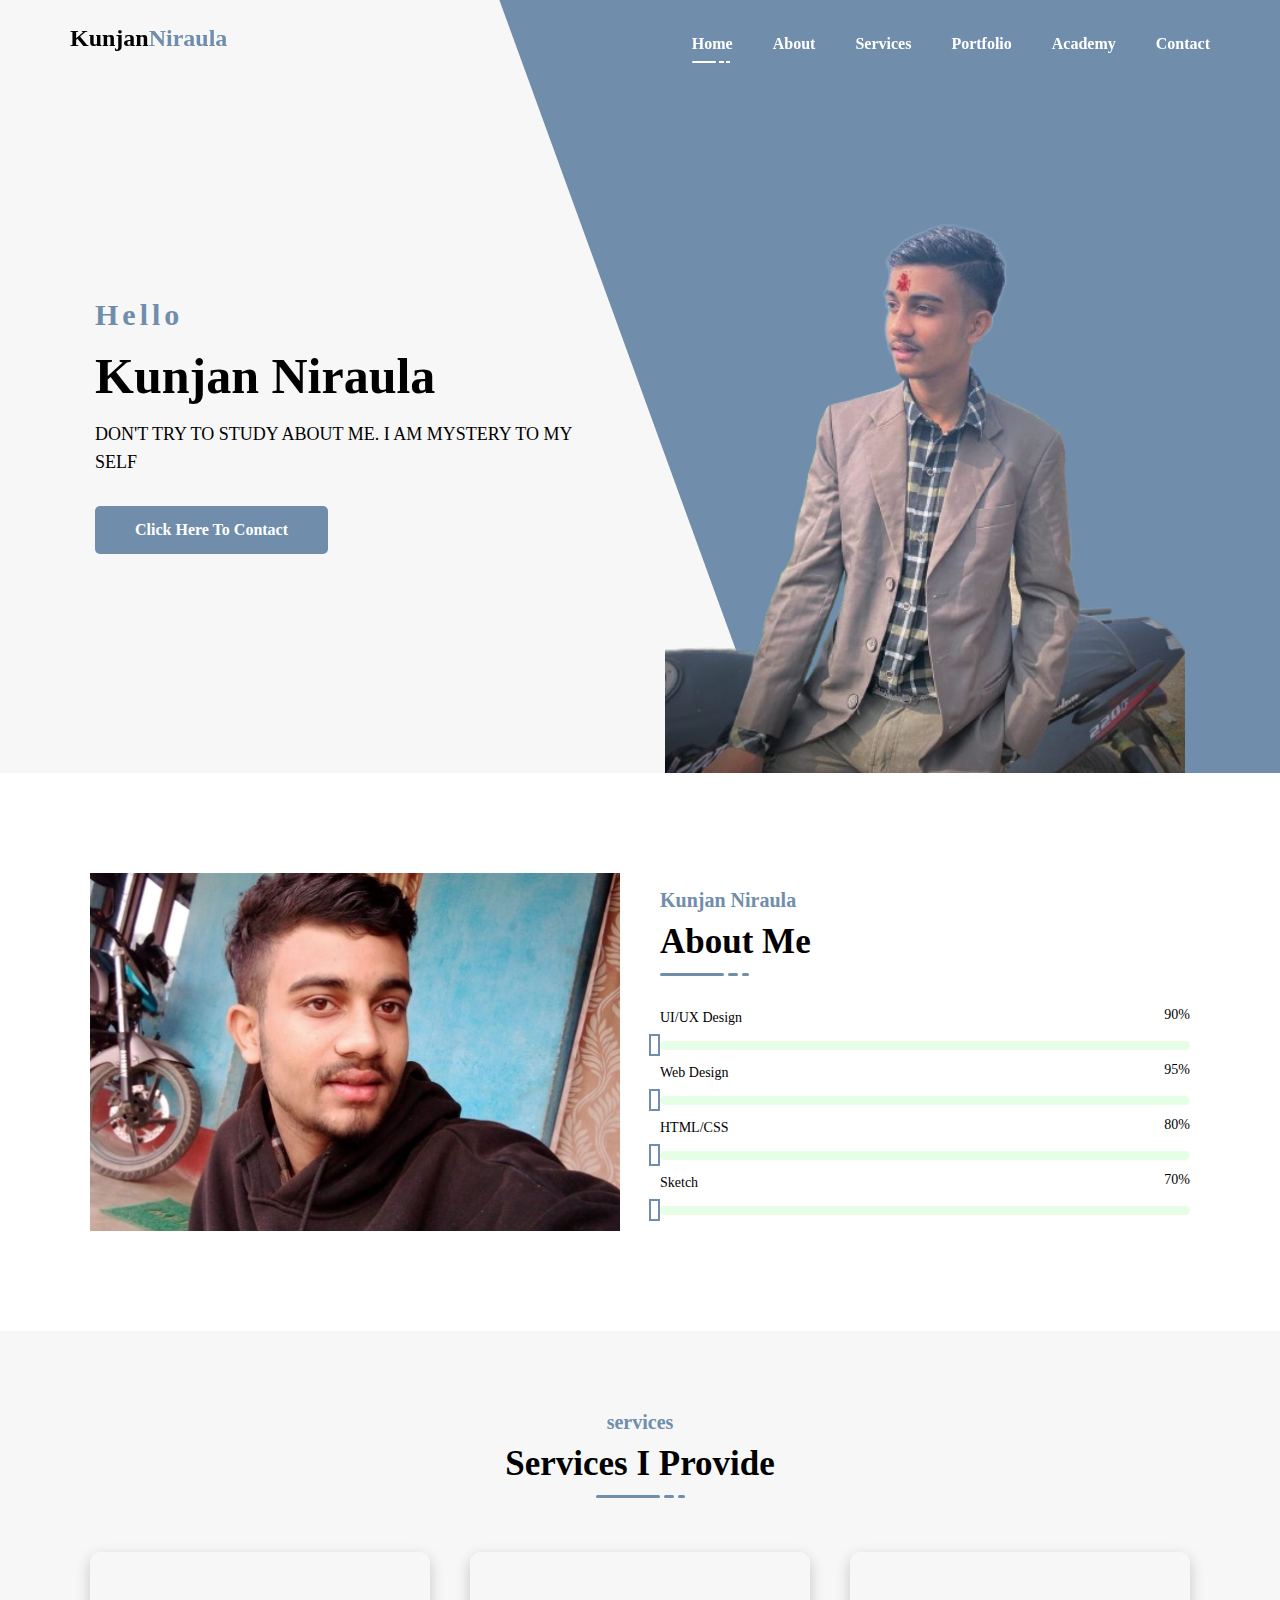
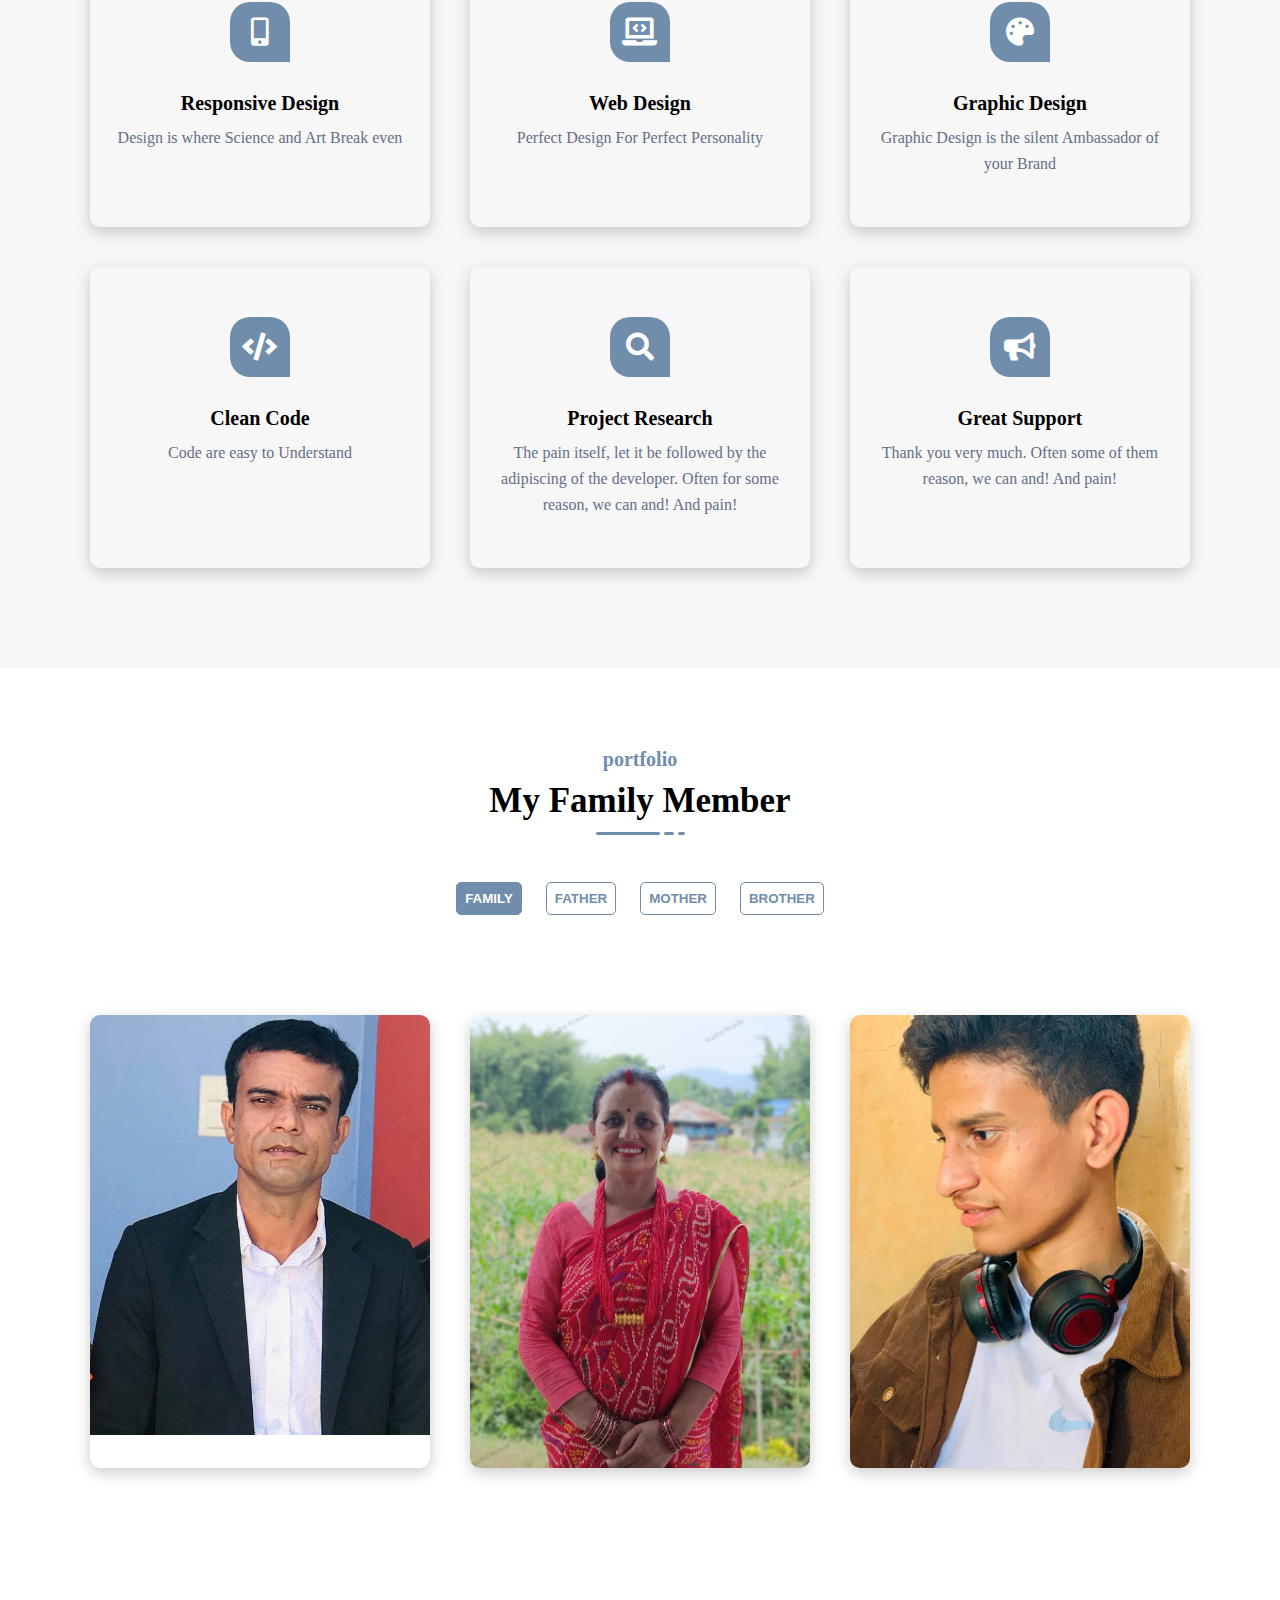
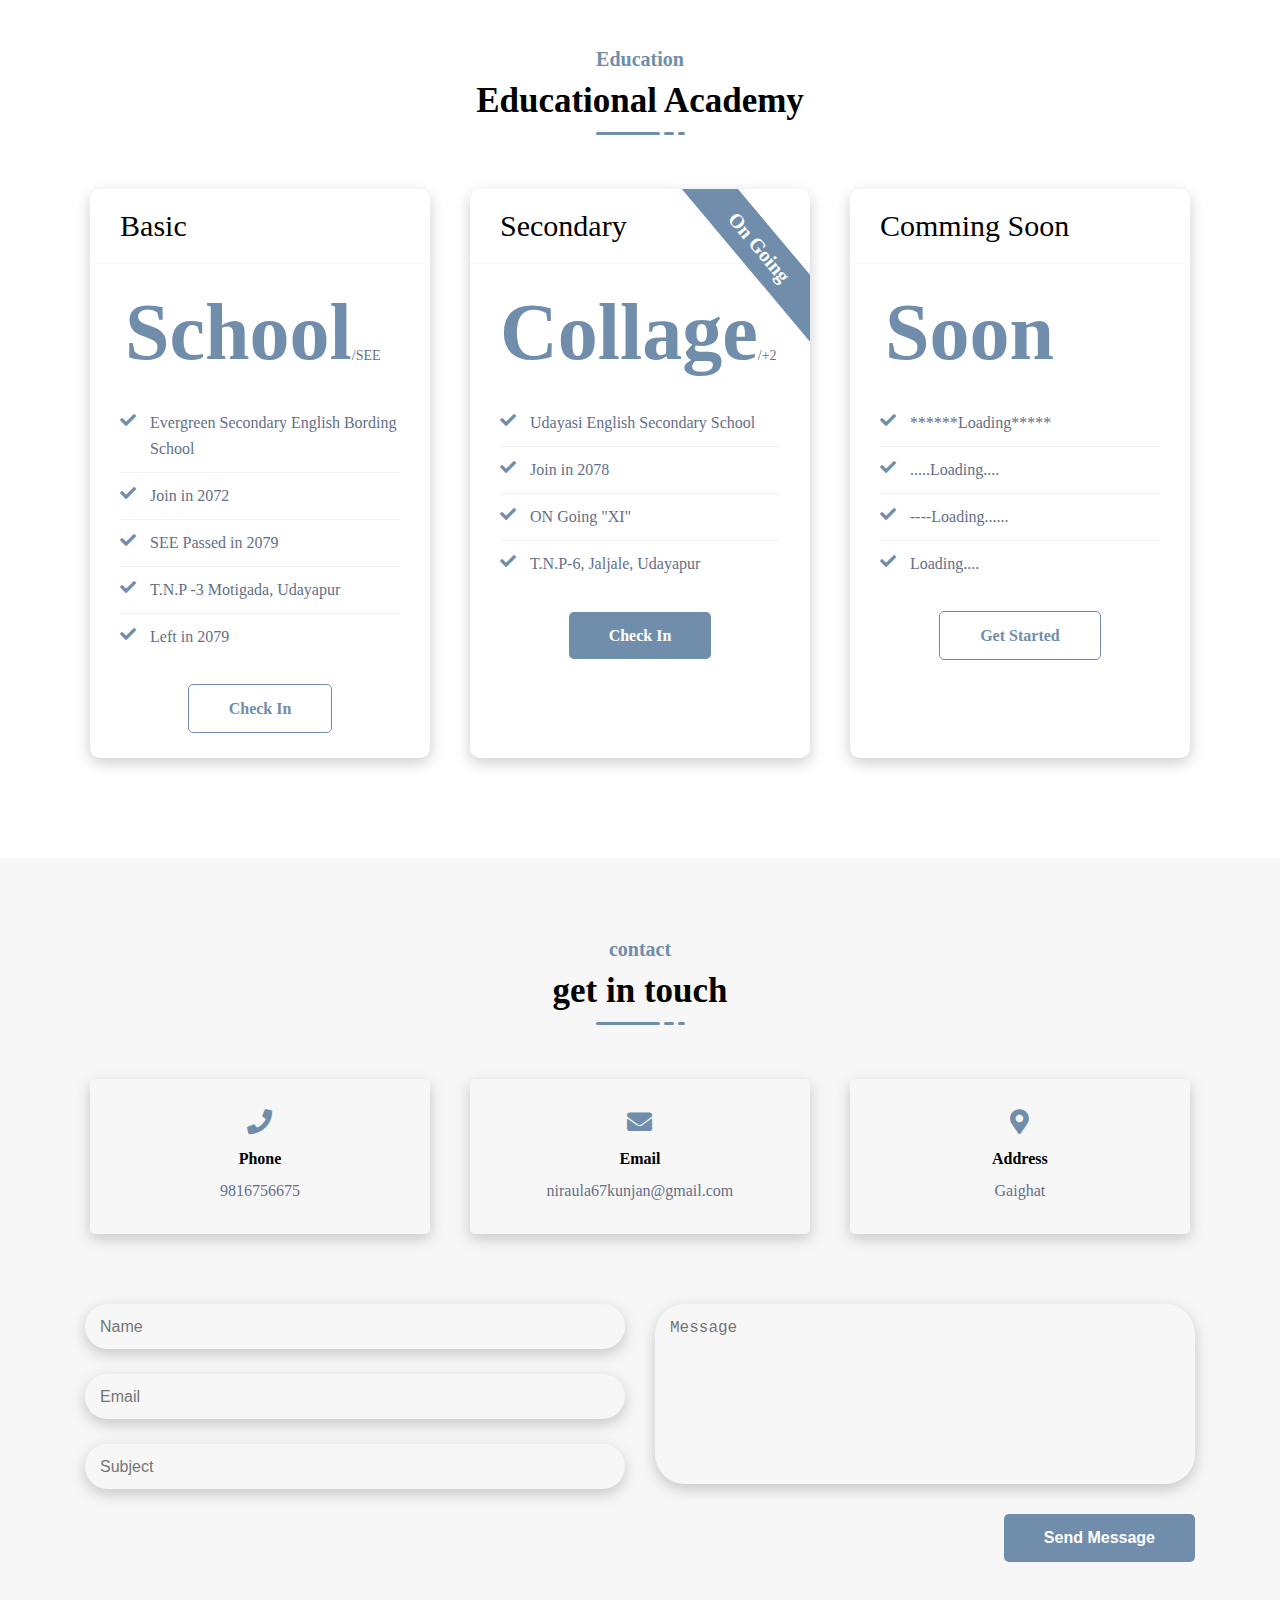
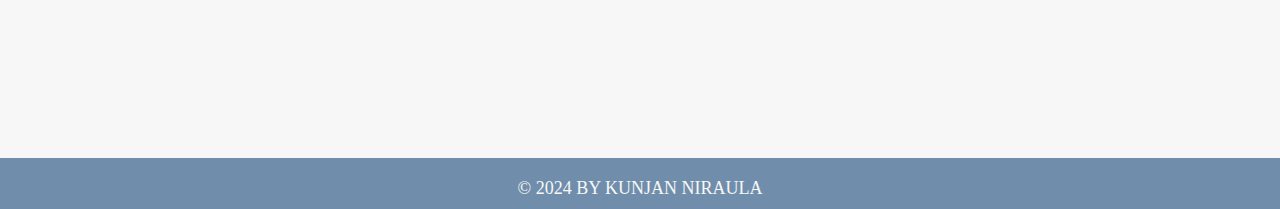
==== commit 62369660: "index.html" ====
--- a/index.html
+++ b/index.html
@@ -10,6 +10,19 @@
     <link rel="stylesheet" href="https://cdnjs.cloudflare.com/ajax/libs/font-awesome/5.15.4/css/all.min.css">
     <!--===== Main CSS =====-->
     <link rel="stylesheet" href="css/style.css">
+    <!--Start of Tawk.to Script-->
+<script type="text/javascript">
+var Tawk_API=Tawk_API||{}, Tawk_LoadStart=new Date();
+(function(){
+var s1=document.createElement("script"),s0=document.getElementsByTagName("script")[0];
+s1.async=true;
+s1.src='https://embed.tawk.to/66f018a74cbc4814f7dd3370/1i8cu0k3k';
+s1.charset='UTF-8';
+s1.setAttribute('crossorigin','*');
+s0.parentNode.insertBefore(s1,s0);
+})();
+</script>
+<!--End of Tawk.to Script-->
 </head>
 <body>
       <!--===== Navbar Start =====-->
@@ -40,7 +53,7 @@
               <li><a href="https://www.facebook.com/kunjan.niraula.99"><i class="fab fa-facebook-f"></i></a></li>
                <li><a href="https://www.instagram.com/kunjan_niraula/"><i class="fab fa-instagram"></i></a></li>
               <li><a href="https://www.linkedin.com/in/kunjan-niraula-106362287"><i class="fab fa-linkedin"></i></a></li>
-              <li><a href=https://d5dee206-1714-4c88-a371-9b75bddf5920-00-31en8c98c52qd.pike.replit.dev/index.html><i class="fab fa-project"></i></a></li>
+              <li><a href=https:data.html><i class="fab fa-office"></i></a></li>
           </ul>
           <div class="container">
               <div class="row align-items-center">
@@ -567,7 +580,7 @@
        <footer class="footer">
            <div class="container">
                <div class="row justify-content-center">
-                  <a herf="http://localhost" <p class="copyright-text">&copy; 2023 BY KUNJAN NIRAULA</a></p>
+                  <a herf="http://localhost" <p class="copyright-text">&copy; 2024 BY KUNJAN NIRAULA</a></p>
                </div>
            </div>
        </footer>
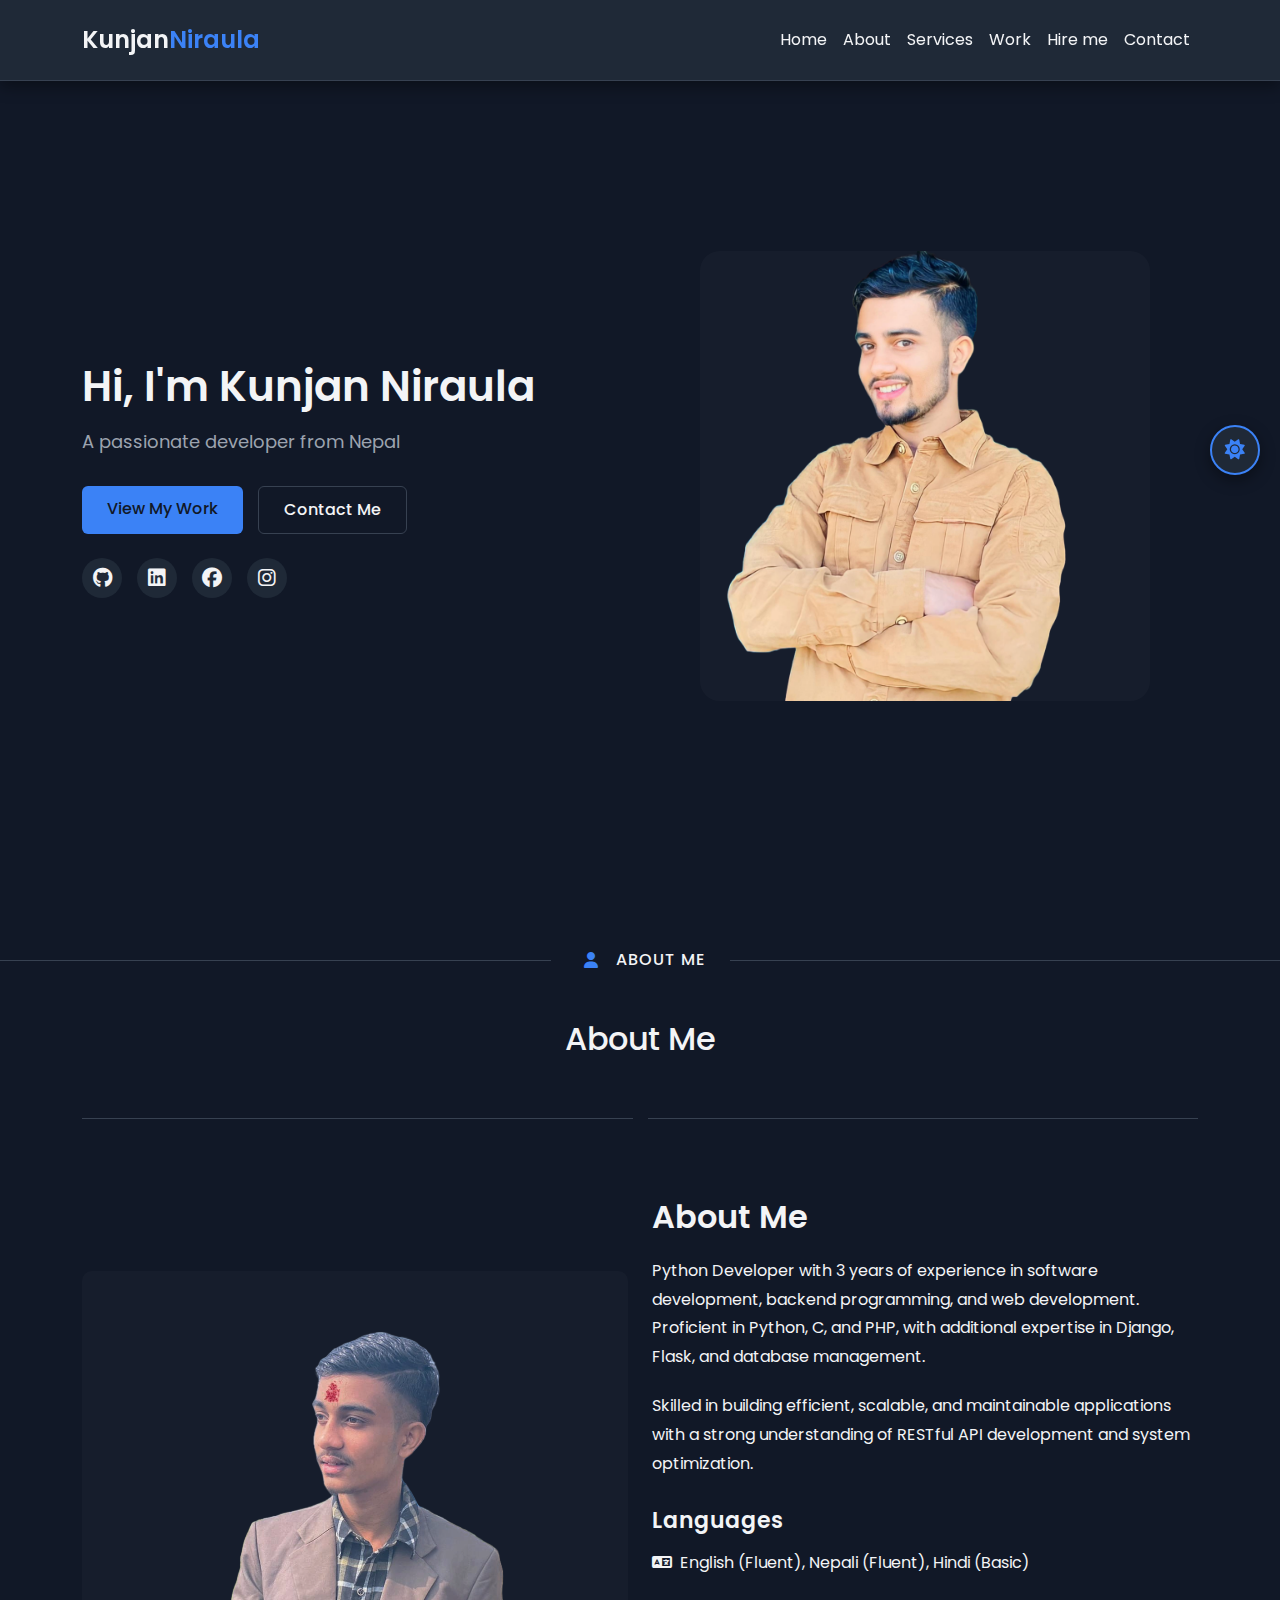
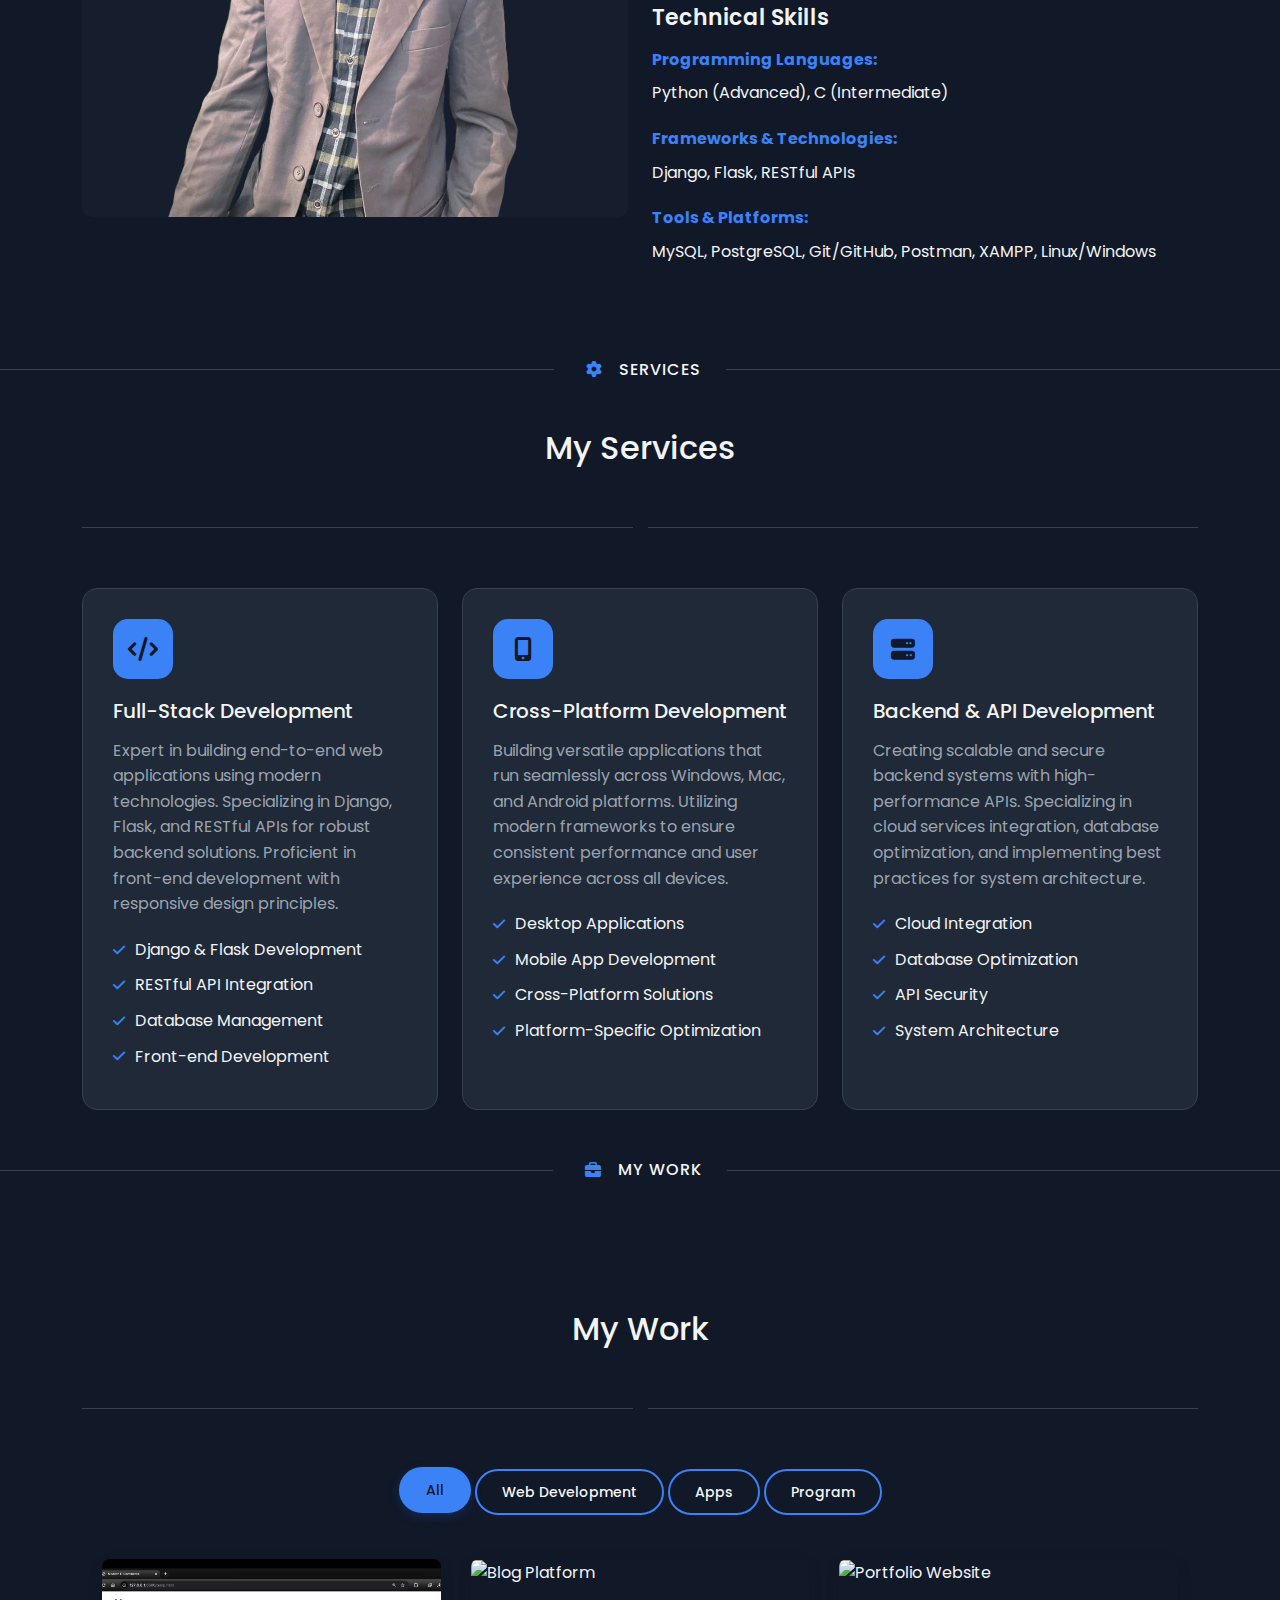
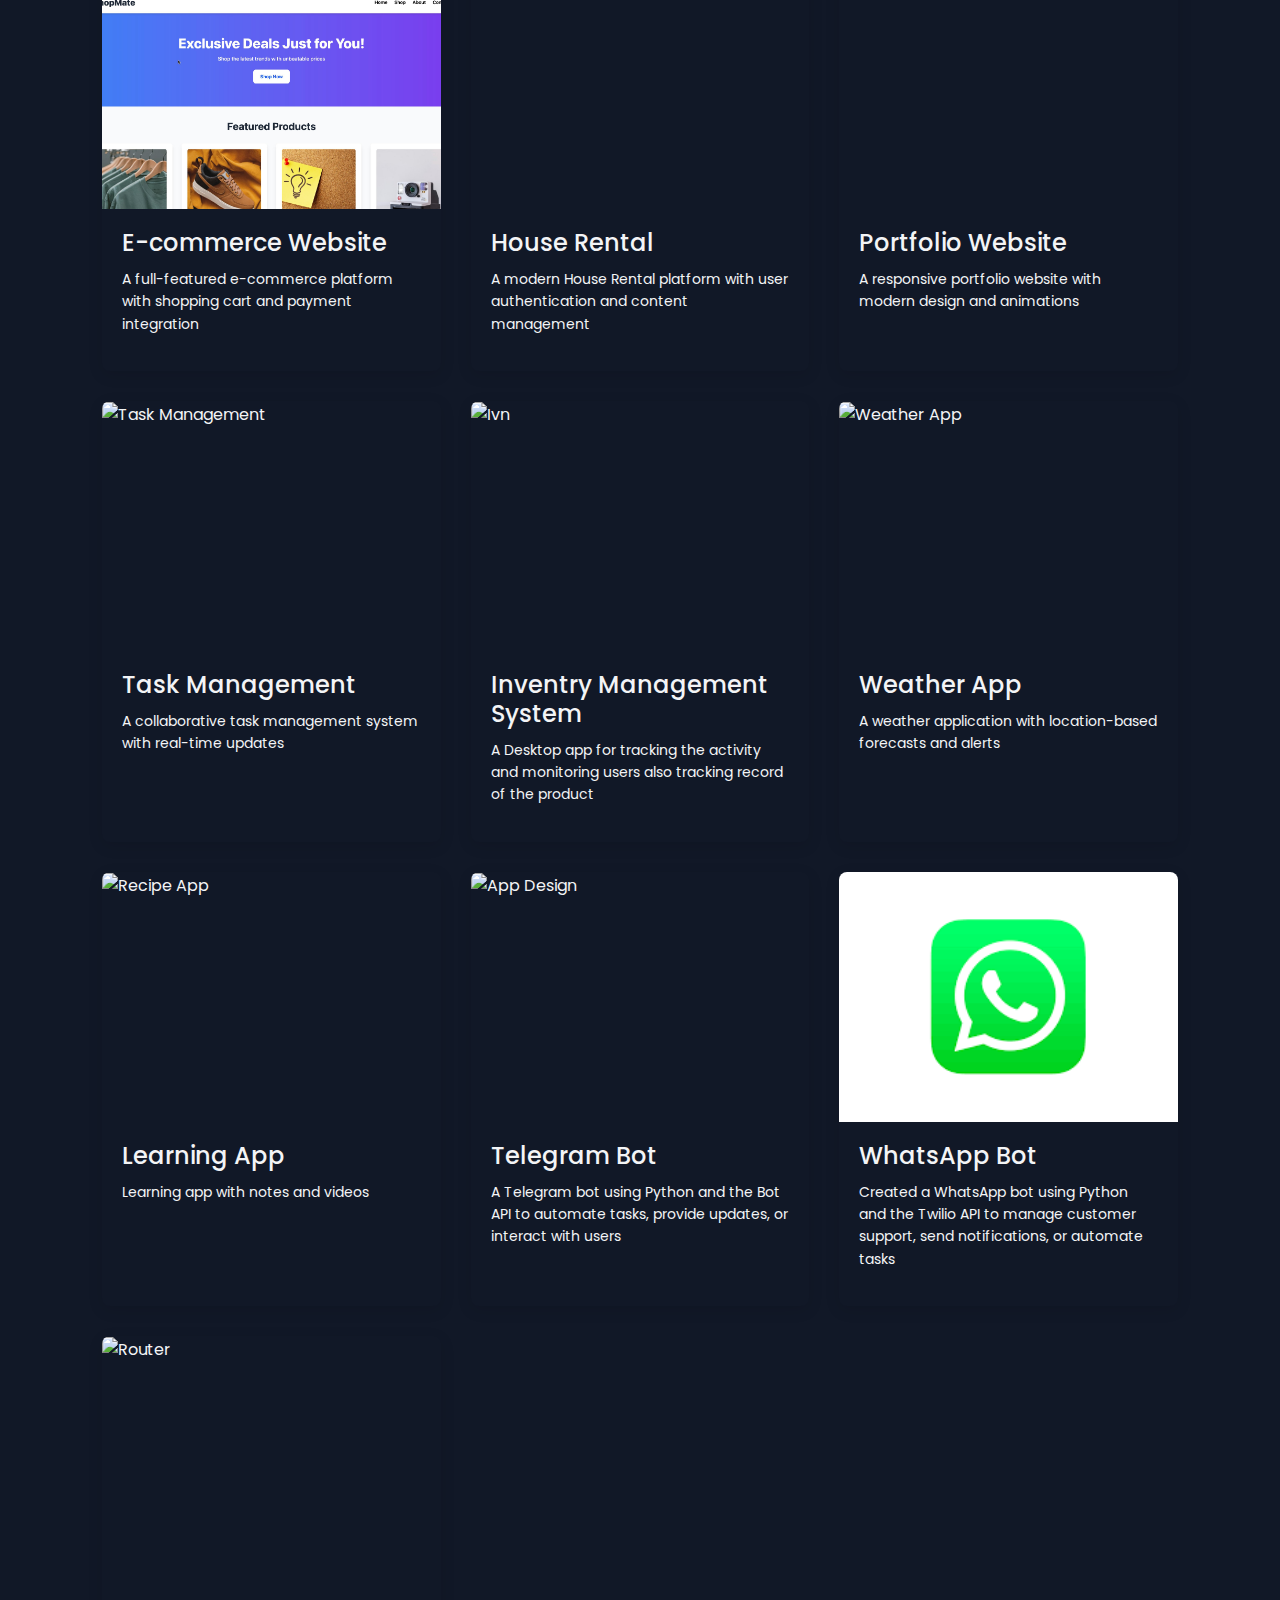
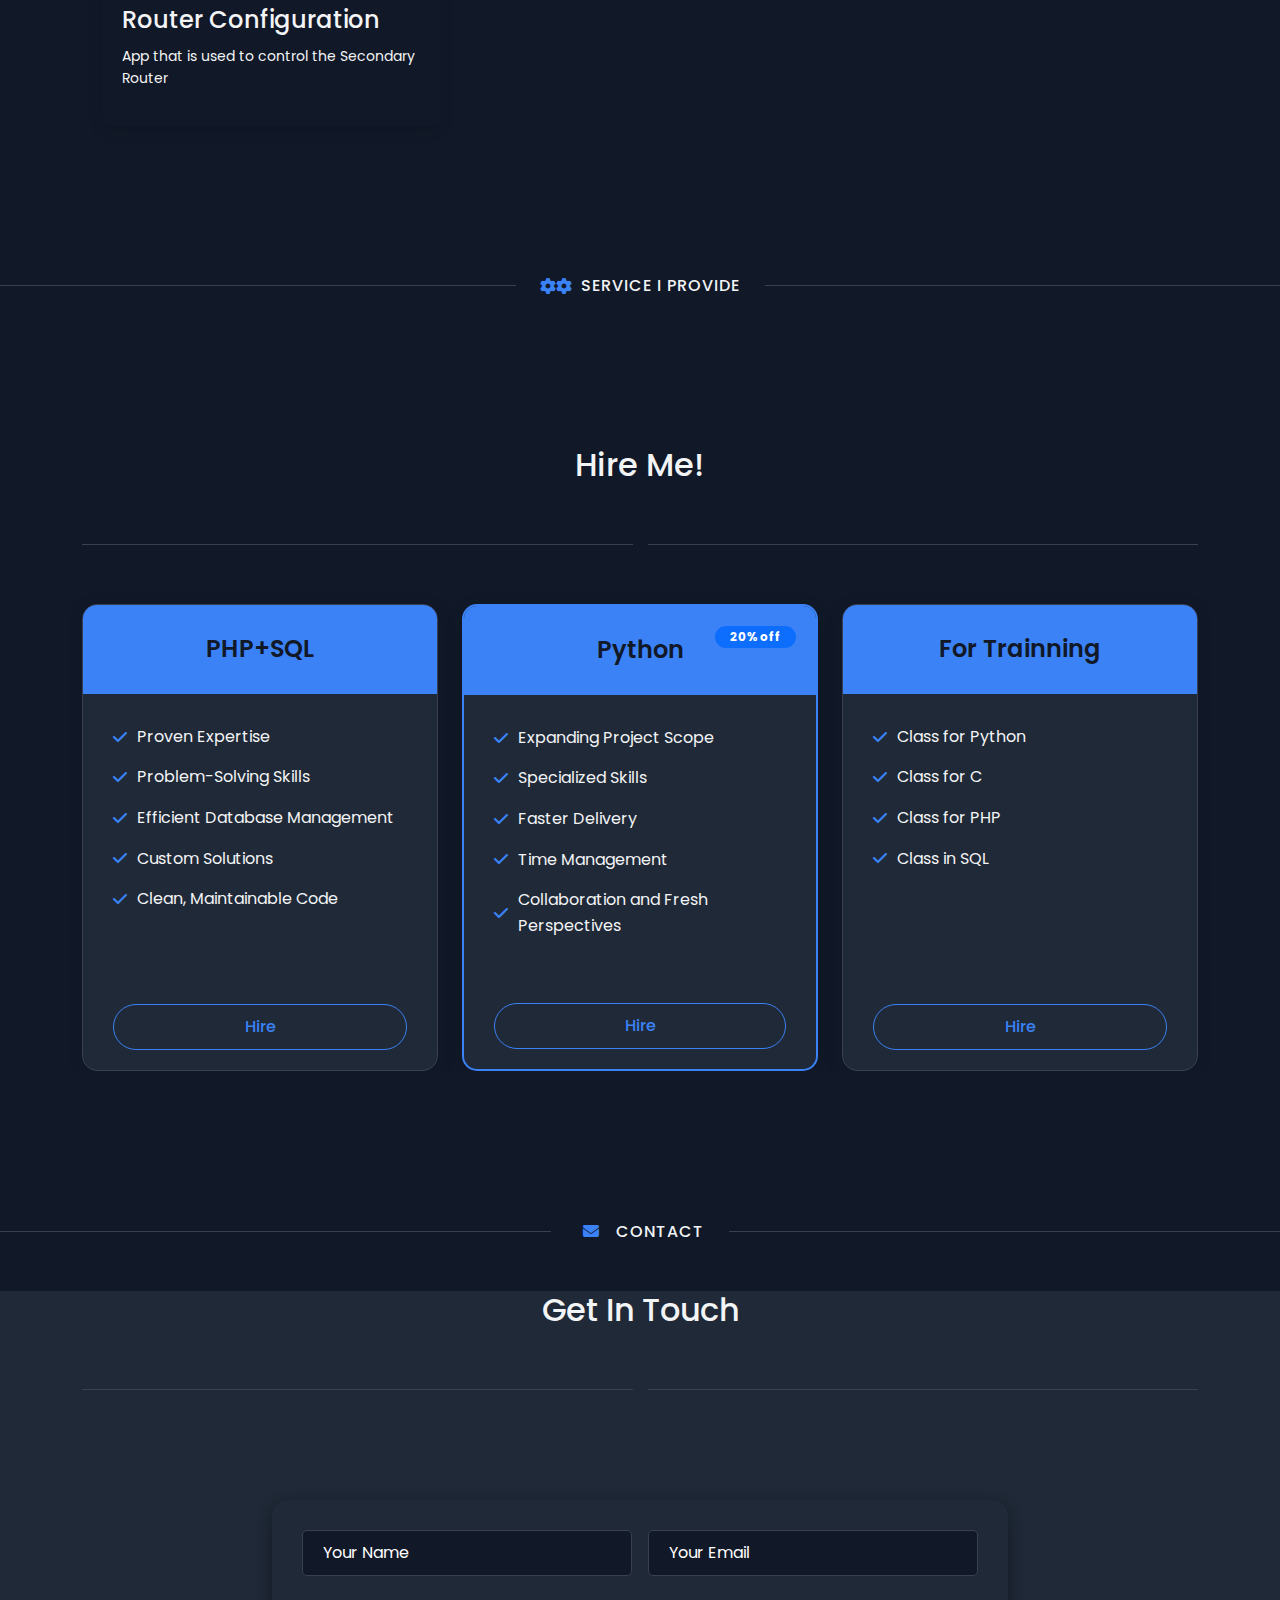
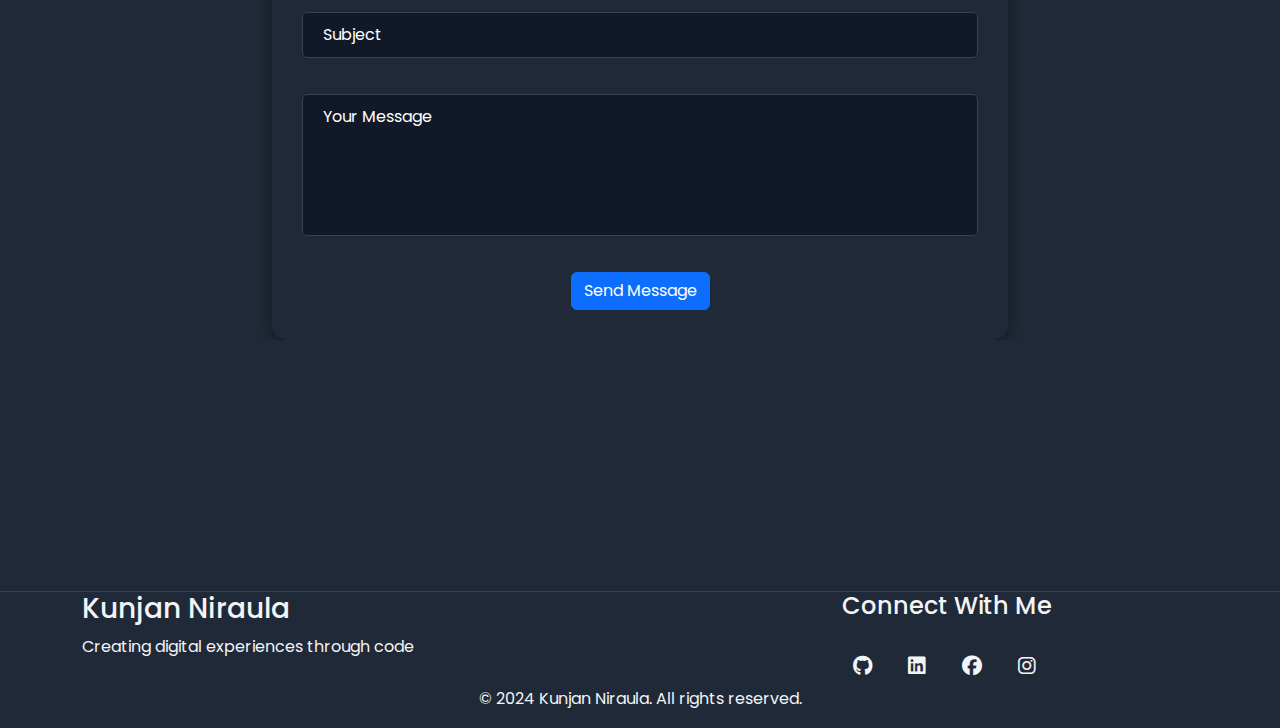
==== commit 41d8aab2: "Rename index2.html to index.html" ====
--- a/index.html
+++ b/index.html
@@ -4,10 +4,21 @@
     <meta charset="UTF-8">
     <meta http-equiv="X-UA-Compatible" content="IE=edge">
     <meta name="viewport" content="width=device-width, initial-scale=1.0">
-    <title>Kunjan Niraula</title>
+    <meta name="description" content="Kunjan Niraula - Professional Work">
+    <meta name="keywords" content="work, web development, professional">
+    <meta name="author" content="Kunjan Niraula">
+    <meta property="og:title" content="Kunjan Niraula - Work">
+    <meta property="og:description" content="Professional work showcasing my projects and skills">
+    <meta property="og:image" content="images/hero2.jpeg">
+    <title>Kunjan Niraula | Professional Work</title>
     <link rel="icon" href="images/hero2.jpeg">
+    <!--===== Modern CSS Frameworks =====-->
+    <link href="https://cdn.jsdelivr.net/npm/bootstrap@5.3.0/dist/css/bootstrap.min.css" rel="stylesheet">
+    <link rel="stylesheet" href="https://cdnjs.cloudflare.com/ajax/libs/aos/2.3.4/aos.css">
     <!--===== Font Awesome =====-->
-    <link rel="stylesheet" href="https://cdnjs.cloudflare.com/ajax/libs/font-awesome/5.15.4/css/all.min.css">
+    <link rel="stylesheet" href="https://cdnjs.cloudflare.com/ajax/libs/font-awesome/6.4.0/css/all.min.css">
+    <!--===== Google Fonts =====-->
+    <link href="https://fonts.googleapis.com/css2?family=Poppins:wght@300;400;500;600;700&display=swap" rel="stylesheet">
     <!--===== Main CSS =====-->
     <link rel="stylesheet" href="css/style.css">
     <!--Start of Tawk.to Script-->
@@ -22,599 +33,813 @@
 s0.parentNode.insertBefore(s1,s0);
 })();
 </script>
+<style>
+  /* Styling for the popup */
+.popup {
+    display: none; 
+    position: fixed; 
+    top: 0; 
+    left: 0; 
+    width: 100%; 
+    height: 100%; 
+    background-color: rgba(0, 0, 0, 0.5); /* Transparent background */
+    justify-content: center;
+    align-items: center;
+    z-index: 1000; /* Ensure it appears on top of other content */
+}
+
+.popup-content {
+    background-color: #1f2937; /* Dark background */
+    padding: 30px;
+    border-radius: 10px;
+    text-align: center;
+    width: 400px;
+    box-shadow: 0 4px 6px rgba(0, 0, 0, 0.1);
+    position: relative; /* Allow positioning the close button */
+}
+
+.popup-content h4 {
+    font-size: 18px;
+    color: #fff;
+    margin-bottom: 20px;
+}
+
+.popup-content .icon {
+    width: 50px;
+    height: 50px;
+    margin: 20px;
+    transition: transform 0.3s ease; /* Hover effect */
+}
+
+.popup-content .icon:hover {
+    transform: scale(1.1);
+}
+
+.popup-content a {
+    display: inline-block;
+    margin: 10px;
+}
+
+.popup-content .btn {
+    display: inline-block;
+    padding: 10px 20px;
+    margin-top: 20px;
+    border-radius: 5px;
+    border: none;
+    cursor: pointer;
+    color: white;
+}
+
+.popup-content .btn-outline-success {
+    background-color: #4CAF50;
+    border: 1px solid #4CAF50;
+}
+
+.popup-content .btn:hover {
+    opacity: 0.8;
+}
+
+
+/* icon */
+/* Styling for the icons */
+.icon {
+    width: 50px;
+    height: 50px;
+    margin: 20px;
+    transition: transform 0.3s ease; /* Hover effect */
+}
+
+.icon:hover {
+    transform: scale(1.1);
+}
+
+
+
+/* Close Button styling */
+.close-btn {
+    position: absolute;
+    top: 10px;
+    right: 10px;
+    background-color: transparent;
+    color: #fff;
+    border: none;
+    font-size: 20px;
+    cursor: pointer;
+}
+
+.close-btn:hover {
+    color: #f44336; /* Red color on hover */
+}
+
+
+</style>
 <!--End of Tawk.to Script-->
 </head>
 <body>
-      <!--===== Navbar Start =====-->
-      <nav class="navbar">
-          <div class="container">
-              <div class="row justify-content-between">
-                  <div class="logo"><a href="index.html">Kunjan<span>Niraula</span></a></div>
-                  <div class="links">
-                  <ul class="menu">
-                      <li class="nav-item"><a href="#home" class="nav-link active">Home <span></span></a></li>
-                      <li class="nav-item"><a href="#about" class="nav-link">About <span></span></a></li>
-                      <li class="nav-item"><a href="#services" class="nav-link">Services <span></span></a></li>
-                      <li class="nav-item"><a href="#portfolio" class="nav-link">Portfolio <span></span></a></li>
-                      <li class="nav-item"><a href="#pricing" class="nav-link">Academy <span></span></a></li>
-                      <li class="nav-item"><a href="#contact" class="nav-link">Contact <span></span></a></li>
-                  </ul>
-                  </div>
-                  <div class="menu-btn">
-                      <i class="fas fa-bars"></i>
-                  </div>
-              </div>
-          </div>
-      </nav>
-      <!--===== Navbar End =====-->
-      <!--===== Home Section Start =====-->
-      <section class="home-section" id="home">
-          <ul class="header-social"> <!--===== Header Social =====-->
-              <li><a href="https://www.facebook.com/kunjan.niraula.99"><i class="fab fa-facebook-f"></i></a></li>
-               <li><a href="https://www.instagram.com/kunjan_niraula/"><i class="fab fa-instagram"></i></a></li>
-              <li><a href="https://www.linkedin.com/in/kunjan-niraula-106362287"><i class="fab fa-linkedin"></i></a></li>
-              <li><a href=https:data.html><i class="fab fa-office"></i></a></li>
-          </ul>
-          <div class="container">
-              <div class="row align-items-center">
-                  <div class="home-text">
-                      <h4>Hello</h4>
-                      <h1>Kunjan Niraula</h1>
-                      <span>DON'T TRY TO STUDY ABOUT ME.
-                        I AM MYSTERY TO MY SELF</span>
-                      <p></p>
-                      <a href="tel:+9779816756675" class="btn btn-1">Click Here to contact</a>
-                  </div>
-                  <div class="home-image">
-                      <div class="img-box">
-                          <img src="images/profile.png" alt="">
-                      </div>
-                  </div>
-              </div>
-          </div>
-          <div class="header-hero-shape"></div> <!--===== Hero Shape =====-->
-      </section>
-      <!--===== Home Section End =====-->
-      <!--===== About Section Start =====-->
-      <section class="about-section section-padding" id="about">
-          <div class="container">
-              <div class="row align-items-center justify-content-center">
-                  <div class="about-image">
-                      <div class="img-box">
-                          <img src="images/hero.jpeg" alt="img-box">
-                          <div class="hero.jpeg"></div>
-                      </div>
-                  </div>
-                  <div class="about-content">
-                      <div class="section-title">
-                          <h5 class="sub-title">Kunjan Niraula</h5>
-                          <h3 class="main-title">About Me</h3>
-                          <ul class="line">
-                              <li></li>
-                              <li></li>
-                              <li></li>
-                          </ul>
-                      </div> <!--===== Section Title =====-->
-                      <p></p>
-                          <div class="about-skills">
-                              <div class="skill-item">
-                                  <div class="skill-header">
-                                      <h6 class="skill-title">UI/UX Design</h6>
-                                      <div class="skill-percentage">
-                                          <p><span class="counter">90</span>%</p>
-                                      </div>
-                                  </div>
-                                  <div class="skill-bar">
-                                      <div class="bar-inner">
-                                          <div class="bar progress-line" data-progress="90%"></div>
-                                      </div>
-                                  </div>
-                              </div> <!--===== Skill Item =====-->
-                              <div class="skill-item">
-                                <div class="skill-header">
-                                    <h6 class="skill-title">Web Design</h6>
-                                    <div class="skill-percentage">
-                                        <p><span class="counter">95</span>%</p>
+    <!--===== Navbar Start =====-->
+    <nav class="navbar navbar-expand-lg fixed-top">
+        <div class="container">
+            <a class="navbar-brand" href="#home">
+                <span class="brand-text">Kunjan</span><span class="brand-highlight">Niraula</span>
+            </a>
+            <button class="navbar-toggler" type="button" data-bs-toggle="collapse" data-bs-target="#navbarNav">
+                <i class="fas fa-bars"></i>
+            </button>
+            <div class="collapse navbar-collapse" id="navbarNav">
+                <ul class="navbar-nav ms-auto">
+                    <li class="nav-item">
+                        <a class="nav-link active" href="#home">Home</a>
+                    </li>
+                    <li class="nav-item">
+                        <a class="nav-link" href="#about">About</a>
+                    </li>
+                    <li class="nav-item">
+                        <a class="nav-link" href="#services">Services</a>
+                    </li>
+                    <li class="nav-item">
+                        <a class="nav-link" href="#work">Work</a>
+                    </li>
+                    <li class="nav-item">
+                        <a class="nav-link" href="#pricing">Hire me</a>
+                    </li>
+                    <li class="nav-item">
+                        <a class="nav-link" href="#contact">Contact</a>
+                    </li>
+                </ul>
+            </div>
+        </div>
+    </nav>
+    <!--===== Navbar End =====-->
+
+    <!--===== Home Section Start =====-->
+    <section class="home-section" id="home">
+        <div class="container">
+            <div class="row align-items-center">
+                <div class="col-lg-6" data-aos="fade-right">
+                    <div class="home-text">
+                        <h1>Hi, I'm Kunjan Niraula</h1>
+                        <p>A passionate developer from Nepal</p>
+                        <div class="home-btn">
+                            <a href="#work" class="btn-1">View My Work</a>
+                            <button class="btn-2" onclick="openPopup()">Contact Me</button>
+                        </div>
+                        <div class="social-links mt-4">
+                            <a href="https://github.com/Niraulakunjan" target="_blank"><i class="fab fa-github"></i></a>
+                            <a href="https://www.linkedin.com/in/kunjan-niraula-106362287" target="_blank"><i class="fab fa-linkedin"></i></a>
+                            <a href="https://www.facebook.com/kunjan.niraula.99" target="_blank"><i class="fab fa-facebook"></i></a>
+                            <a href="https://www.instagram.com/kunjan_niraula/" target="_blank"><i class="fab fa-instagram"></i></a>
+                        </div>
+                    </div>
+                </div>
+                <div class="col-lg-6" data-aos="fade-left">
+                    <div class="home-image">
+                        <div class="img-box">
+                            <img src="images/hero-home.png" alt="Kunjan Niraula" class="profile-img">
+                        </div>
+                    </div>
+                </div>
+            </div>
+        </div>
+    </section>
+    <!--===== Home Section End =====-->
+
+    <!-- Home to About Divider -->
+    <div class="section-divider">
+        <div class="divider-content">
+            <div class="divider-icon">
+                <i class="fas fa-user"></i>
+            </div>
+            <span class="divider-text">About Me</span>
+        </div>
+    </div>
+
+    <!--===== About Section Start =====-->
+    <section id="about" class="about-section">
+        <div class="container">
+            <div class="section-header text-center" data-aos="fade-up">
+                <h2 class="section-title">About Me</h2>
+                <div class="section-divider"></div>
+            </div>
+            <div class="row align-items-center">
+                <div class="col-lg-6" data-aos="fade-right">
+                    <div class="about-image">
+                        <div class="img-box">
+                            <img src="images/profile.png" alt="About Me">
+                        </div>
+                    </div>
+                </div>
+                <div class="col-lg-6" data-aos="fade-left">
+                    <div class="about-content-clean">
+                        <!-- Profile Overview -->
+                        <div class="profile-section">
+                            <h3 class="about-title">About Me</h3>
+                            <p class="about-text">Python Developer with 3 years of experience in software development, backend programming, and web development. Proficient in Python, C, and PHP, with additional expertise in Django, Flask, and database management.</p>
+                            <p class="about-text">Skilled in building efficient, scalable, and maintainable applications with a strong understanding of RESTful API development and system optimization.</p>
+                        </div>
+
+                        <!-- Languages -->
+                        <div class="language-section">
+                            <h4 class="section-subtitle">Languages</h4>
+                            <p><i class="fas fa-language me-2"></i>English (Fluent), Nepali (Fluent), Hindi (Basic)</p>
+                        </div>
+
+                        <!-- Skills -->
+                        <div class="skills-section">
+                            <h4 class="section-subtitle">Technical Skills</h4>
+                            
+                            <!-- Programming Languages -->
+                            <div class="skill-group">
+                                <p><strong>Programming Languages:</strong></p>
+                                <p>Python (Advanced), C (Intermediate)</p>
+                            </div>
+
+                            <!-- Frameworks -->
+                            <div class="skill-group">
+                                <p><strong>Frameworks & Technologies:</strong></p>
+                                <p>Django, Flask, RESTful APIs</p>
+                            </div>
+
+                            <!-- Tools -->
+                            <div class="skill-group">
+                                <p><strong>Tools & Platforms:</strong></p>
+                                <p>MySQL, PostgreSQL, Git/GitHub, Postman, XAMPP, Linux/Windows</p>
+                            </div>
+                        </div>
+                    </div>
+                </div>
+            </div>
+        </div>
+    </section>
+    <!--===== About Section End =====-->
+
+    <!-- About to Services Divider -->
+    <div class="section-divider">
+        <div class="divider-content">
+            <div class="divider-icon">
+                <i class="fas fa-cog"></i>
+            </div>
+            <span class="divider-text">Services</span>
+        </div>
+    </div>
+
+    <!--===== Services Section Start =====-->
+    <section id="services" class="services-section">
+        <div class="container">
+            <div class="section-header text-center" data-aos="fade-up">
+                <h2 class="section-title">My Services</h2>
+                <div class="section-divider"></div>
+            </div>
+            <div class="row g-4">
+                <div class="col-md-4" data-aos="fade-up" data-aos-delay="100">
+                    <div class="service-card">
+                        <div class="service-icon">
+                            <i class="fas fa-code"></i>
+                        </div>
+                        <h3>Full-Stack Development</h3>
+                        <p>Expert in building end-to-end web applications using modern technologies. Specializing in Django, Flask, and RESTful APIs for robust backend solutions. Proficient in front-end development with responsive design principles.</p>
+                        <ul class="service-features">
+                            <li><i class="fas fa-check"></i> Django & Flask Development</li>
+                            <li><i class="fas fa-check"></i> RESTful API Integration</li>
+                            <li><i class="fas fa-check"></i> Database Management</li>
+                            <li><i class="fas fa-check"></i> Front-end Development</li>
+                        </ul>
+                    </div>
+                </div>
+                <div class="col-md-4" data-aos="fade-up" data-aos-delay="200">
+                    <div class="service-card">
+                        <div class="service-icon">
+                            <i class="fas fa-mobile-alt"></i>
+                        </div>
+                        <h3>Cross-Platform Development</h3>
+                        <p>Building versatile applications that run seamlessly across Windows, Mac, and Android platforms. Utilizing modern frameworks to ensure consistent performance and user experience across all devices.</p>
+                        <ul class="service-features">
+                            <li><i class="fas fa-check"></i> Desktop Applications</li>
+                            <li><i class="fas fa-check"></i> Mobile App Development</li>
+                            <li><i class="fas fa-check"></i> Cross-Platform Solutions</li>
+                            <li><i class="fas fa-check"></i> Platform-Specific Optimization</li>
+                        </ul>
+                    </div>
+                </div>
+                <div class="col-md-4" data-aos="fade-up" data-aos-delay="300">
+                    <div class="service-card">
+                        <div class="service-icon">
+                            <i class="fas fa-server"></i>
+                        </div>
+                        <h3>Backend & API Development</h3>
+                        <p>Creating scalable and secure backend systems with high-performance APIs. Specializing in cloud services integration, database optimization, and implementing best practices for system architecture.</p>
+                        <ul class="service-features">
+                            <li><i class="fas fa-check"></i> Cloud Integration</li>
+                            <li><i class="fas fa-check"></i> Database Optimization</li>
+                            <li><i class="fas fa-check"></i> API Security</li>
+                            <li><i class="fas fa-check"></i> System Architecture</li>
+                        </ul>
+                    </div>
+                </div>
+            </div>
+        </div>
+    </section>
+    <!--===== Services Section End =====-->
+
+    <!-- Services to Work Divider -->
+    <div class="section-divider">
+        <div class="divider-content">
+            <div class="divider-icon">
+                <i class="fas fa-briefcase"></i>
+            </div>
+            <span class="divider-text">My Work</span>
+        </div>
+    </div>
+
+    <!--===== Work Section Start =====-->
+    <section id="work" class="work-section">
+        <div class="container">
+            <div class="section-header text-center">
+                <h2 class="section-title">My Work</h2>
+                <div class="section-divider"></div>
+            </div>
+            <div class="work-filters text-center mb-4">
+                <button class="filter-btn active" data-filter="all">All</button>
+                <button class="filter-btn" data-filter="web">Web Development</button>
+                <button class="filter-btn" data-filter="mobile">Apps</button>
+                <button class="filter-btn" data-filter="design">Program</button>
+            </div>
+            <div class="work-grid">
+                <!-- Web Development Projects -->
+                <div class="work-item" data-category="web">
+                    <div class="work-img">
+                        <img src="images/e-commerce.jpeg" alt="E-commerce Website">
+                    </div>
+                    <div class="work-overlay">
+                        <div class="work-links">
+                            <a href="#" class="work-link"><i class="fas fa-link"></i></a>
+                            <a href="#" class="work-link"><i class="fas fa-search"></i></a>
+                        </div>
+                    </div>
+                    <div class="work-info">
+                        <h4>E-commerce Website</h4>
+                        <p>A full-featured e-commerce platform with shopping cart and payment integration</p>
+                    </div>
+                </div>
+                <div class="work-item" data-category="web">
+                    <div class="work-img">
+                        <img src="images/ghar.png" alt="Blog Platform">
+                    </div>
+                    <div class="work-overlay">
+                        <div class="work-links">
+                            <a href="#" class="work-link"><i class="fas fa-link"></i></a>
+                            <a href="#" class="work-link"><i class="fas fa-search"></i></a>
+                        </div>
+                    </div>
+                    <div class="work-info">
+                        <h4>House Rental</h4>
+                        <p>A modern House Rental platform with user authentication and content management</p>
+                    </div>
+                </div>
+                <div class="work-item" data-category="web">
+                    <div class="work-img">
+                        <img src="images/web.jpeg" alt="Portfolio Website">
+                    </div>
+                    <div class="work-overlay">
+                        <div class="work-links">
+                            <a href="#" class="work-link"><i class="fas fa-link"></i></a>
+                            <a href="#" class="work-link"><i class="fas fa-search"></i></a>
+                        </div>
+                    </div>
+                    <div class="work-info">
+                        <h4>Portfolio Website</h4>
+                        <p>A responsive portfolio website with modern design and animations</p>
+                    </div>
+                </div>
+                <div class="work-item" data-category="web">
+                    <div class="work-img">
+                        <img src="images/todo.jpeg" alt="Task Management">
+                    </div>
+                    <div class="work-overlay">
+                        <div class="work-links">
+                            <a href="#" class="work-link"><i class="fas fa-link"></i></a>
+                            <a href="#" class="work-link"><i class="fas fa-search"></i></a>
+                        </div>
+                    </div>
+                    <div class="work-info">
+                        <h4>Task Management</h4>
+                        <p>A collaborative task management system with real-time updates</p>
+                    </div>
+                </div>
+            
+                <!-- Apps Projects -->
+                <div class="work-item" data-category="mobile">
+                    <div class="work-img">
+                        <img src="images/ivn.jpg" alt="Ivn">
+                    </div>
+                    <div class="work-overlay">
+                        <div class="work-links">
+                            <a href="#" class="work-link"><i class="fas fa-link"></i></a>
+                            <a href="#" class="work-link"><i class="fas fa-search"></i></a>
+                        </div>
+                    </div>
+                    <div class="work-info">
+                        <h4>Inventry Management System</h4>
+                        <p>A Desktop app for tracking the  activity and monitoring users also tracking record of the product </p>
+                    </div>
+                </div>
+                <div class="work-item" data-category="mobile">
+                    <div class="work-img">
+                        <img src="images/wapp.jpeg" alt="Weather App">
+                    </div>
+                    <div class="work-overlay">
+                        <div class="work-links">
+                            <a href="#" class="work-link"><i class="fas fa-link"></i></a>
+                            <a href="#" class="work-link"><i class="fas fa-search"></i></a>
+                        </div>
+                    </div>
+                    <div class="work-info">
+                        <h4>Weather App</h4>
+                        <p>A weather application with location-based forecasts and alerts</p>
+                    </div>
+                </div>
+                <div class="work-item" data-category="mobile">
+                    <div class="work-img">
+                        <img src="images/mapp.jpeg" alt="Recipe App">
+                    </div>
+                    <div class="work-overlay">
+                        <div class="work-links">
+                            <a href="#" class="work-link"><i class="fas fa-link"></i></a>
+                            <a href="#" class="work-link"><i class="fas fa-search"></i></a>
+                        </div>
+                    </div>
+                    <div class="work-info">
+                        <h4>Learning App</h4>
+                        <p>Learning app with notes and videos</p>
+                    </div>
+                </div>
+                <!-- Program Design Projects -->
+
+                <div class="work-item" data-category="design">
+                    <div class="work-img">
+                        <img src="images/tg.png" alt="App Design">
+                    </div>
+                    <div class="work-overlay">
+                        <div class="work-links">
+                            <a href="#" class="work-link"><i class="fas fa-link"></i></a>
+                            <a href="#" class="work-link"><i class="fas fa-search"></i></a>
+                        </div>
+                    </div>
+                    <div class="work-info">
+                        <h4>Telegram Bot</h4>
+                        <p>A Telegram bot using Python and the Bot API to automate tasks, provide updates, or interact with users</p>
+                    </div>
+                </div>
+                <div class="work-item" data-category="design">
+                    <div class="work-img">
+                        <img src="images/wts.png" alt="Website Design">
+                    </div>
+                    <div class="work-overlay">
+                        <div class="work-links">
+                            <a href="#" class="work-link"><i class="fas fa-link"></i></a>
+                            <a href="#" class="work-link"><i class="fas fa-search"></i></a>
+                        </div>
+                    </div>
+                    <div class="work-info">
+                        <h4>WhatsApp Bot</h4>
+                        <p>Created a WhatsApp bot using Python and the Twilio API to manage customer support, send notifications, or automate tasks</p>
+                    </div>
+                </div>
+                <div class="work-item" data-category="design">
+                    <div class="work-img">
+                        <img src="images/router.jpeg" alt="Router">
+                    </div>
+                    <div class="work-overlay">
+                        <div class="work-links">
+                            <a href="#" class="work-link"><i class="fas fa-link"></i></a>
+                            <a href="#" class="work-link"><i class="fas fa-search"></i></a>
+                        </div>
+                    </div>
+                    <div class="work-info">
+                        <h4>Router Configuration</h4>
+                        <p>App that is used to control the Secondary Router</p>
+                    </div>
+                </div>
+            </div>
+    </section>
+    <script>
+        document.addEventListener("DOMContentLoaded", function() {
+            const filterButtons = document.querySelectorAll(".filter-btn");
+            const workItems = document.querySelectorAll(".work-item");
+
+            filterButtons.forEach(button => {
+                button.addEventListener("click", function() {
+                    const filter = this.getAttribute("data-filter");
+
+                    filterButtons.forEach(btn => btn.classList.remove("active"));
+                    this.classList.add("active");
+
+                    workItems.forEach(item => {
+                        item.style.opacity = "0";
+                        setTimeout(() => {
+                            if (filter === "all" || item.getAttribute("data-category") === filter) {
+                                item.style.display = "block";
+                                setTimeout(() => item.style.opacity = "1", 10);
+                            } else {
+                                item.style.display = "none";
+                            }
+                        }, 300);
+                    });
+                });
+            });
+        });
+    </script>
+    <!--===== Work Section End =====-->
+
+    <!-- Work to Education Divider -->
+    <div class="section-divider">
+        <div class="divider-content">
+          
+            <div id="popup" class="popup">
+                <div class="popup-content">
+                    <!-- Close Button on Top Right -->
+                    <button class="close-btn" onclick="closePopup()">X</button>
+            
+                    <h4>To continue, please choose a platform <br>to Contact:</h4>
+                    
+                    <!-- WhatsApp Icon -->
+                    <a href="https://wa.me/message/ZGNKC64KWD65I1" target="_blank">
+                        <i class="fab fa-whatsapp" style="font-size: 36px;"></i> <!-- Increase icon size -->
+                    </a>
+            
+                    <!-- Facebook Icon -->
+                    <a href="https://www.facebook.com/kunjan.niraula.99" target="_blank">
+                        <i class="fab fa-facebook" style="font-size: 36px;"></i> <!-- Increase icon size -->
+                    </a>
+            
+                    <!-- Phone Icon -->
+                    <a href="tel:+9779816756675" class="icon">
+                        <i class="fas fa-phone-alt" style="font-size: 30px; transform: rotate(90deg);"></i>
+                    </a>
+                </div>
+            </div>
+            <div class="divider-icon">
+                <i class="fas fa-cog"></i> 
+                <i class="fas fa-cog"></i>
+            </div>
+            <span class="divider-text">Service I provide</span>
+            
+        </div>
+        
+    </div>
+
+    <!--===== Education Section Start =====-->
+    <section id="pricing" class="education-section">
+        <div class="container">
+            <div class="section-header text-center" data-aos="fade-up">
+                <h2 class="section-title">Hire Me!</h2>
+                <div class="section-divider"></div>
+            </div>
+            <div class="row g-4">
+                <div class="col-md-4" data-aos="fade-up">
+                    <div class="education-card">
+                        <div class="education-header">
+                            <h3>PHP+SQL</h3>
+                        </div>
+                        <div class="education-body">
+                            <ul>
+                                <li><i class="fas fa-check"></i>Proven Expertise</li>
+                                <li><i class="fas fa-check"></i>Problem-Solving Skills</li>
+                                <li><i class="fas fa-check"></i>Efficient Database Management</li>
+                                <li><i class="fas fa-check"></i>Custom Solutions</li>
+                                <li><i class="fas fa-check"></i>Clean, Maintainable Code</li>
+                            </ul>
+                        </div>
+                        <div class="education-footer">
+                           <!-- Hire Button -->
+<!-- Hire Button -->
+<button class="btn btn-outline-primary" onclick="openPopup()">Hire</button>
+
+<!-- Popup Container -->
+
+
+
+<script>
+    // Function to open the popup
+function openPopup() {
+    document.getElementById('popup').style.display = 'flex';
+}
+
+// Function to close the popup
+function closePopup() {
+    document.getElementById('popup').style.display = 'none';
+}
+
+</script>
+                        </div>
+                    </div>
+                </div>
+                <div class="col-md-4" data-aos="fade-up" data-aos-delay="100">
+                    <div class="education-card featured">
+                        <div class="education-header">
+                            <h3>Python</h3>
+                            <span class="badge bg-primary">20% off</span>
+                        </div>
+                        <div class="education-body">
+                            <ul>
+                                <li><i class="fas fa-check"></i>Expanding Project Scope</li>
+                                <li><i class="fas fa-check"></i>Specialized Skills</li>
+                                <li><i class="fas fa-check"></i>Faster Delivery</li>
+                                <li><i class="fas fa-check"></i>Time Management</li>
+                                <li><i class="fas fa-check"></i>Collaboration and Fresh Perspectives</li>
+                            </ul>
+                        </div>
+                        <div class="education-footer">
+                            <button class="btn btn-outline-primary" onclick="openPopup()">Hire</button>
+                        </div>
+                    </div>
+                </div>
+                <div class="col-md-4" data-aos="fade-up" data-aos-delay="200">
+                    <div class="education-card">
+                        <div class="education-header">
+                            <h3>For Trainning</h3>
+                        </div>
+                        <div class="education-body">
+                            <ul>
+                                <li><i class="fas fa-check"></i>Class for Python</li>
+                                <li><i class="fas fa-check"></i>Class for C</li>
+                                <li><i class="fas fa-check"></i>Class for PHP</li>
+                                <li><i class="fas fa-check"></i>Class in SQL</li>
+                            </ul>
+                        </div>
+                        <div class="education-footer">
+                            <button class="btn btn-outline-primary" onclick="openPopup()">Hire</button>
+                        </div>
+                    </div>
+                </div>
+            </div>
+        </div>
+    </section>
+    <!--===== Education Section End =====-->
+
+    <!-- Education to Contact Divider -->
+    <div class="section-divider">
+        <div class="divider-content">
+            <div class="divider-icon">
+                <i class="fas fa-envelope"></i>
+            </div>
+            <span class="divider-text">Contact</span>
+        </div>
+    </div>
+
+    <!--===== Contact Section Start =====-->
+    <section id="contact" class="contact-section">
+        <div class="container">
+            <div class="section-header text-center" data-aos="fade-up">
+                <h2 class="section-title">Get In Touch</h2>
+                <div class="section-divider"></div>
+            </div>
+            <div class="row justify-content-center">
+                <div class="col-lg-8" data-aos="fade-up">
+                    <div class="contact-form">
+                        <form id="contactForm" action="https://formsubmit.co/niraula76kunjan@gmail.com" method="POST">
+                            <div class="row g-3">
+                                <div class="col-md-6">
+                                    <div class="form-group">
+                                        <input type="text" class="form-control" name= "name" placeholder="Your Name" required>
                                     </div>
                                 </div>
-                                <div class="skill-bar">
-                                    <div class="bar-inner">
-                                        <div class="bar progress-line" data-progress="95%"></div>
+                                <div class="col-md-6">
+                                    <div class="form-group">
+                                        <input type="email" class="form-control" name="email" placeholder="Your Email" required>
                                     </div>
                                 </div>
-                            </div> <!--===== Skill Item =====-->
-                            <div class="skill-item">
-                                <div class="skill-header">
-                                    <h6 class="skill-title">HTML/CSS</h6>
-                                    <div class="skill-percentage">
-                                        <p><span class="counter">80</span>%</p>
+                                <div class="col-12">
+                                    <div class="form-group">
+                                        <input type="text" class="form-control" name="subject" placeholder="Subject" required>
                                     </div>
                                 </div>
-                                <div class="skill-bar">
-                                    <div class="bar-inner">
-                                        <div class="bar progress-line" data-progress="80%"></div>
+                                <div class="col-12">
+                                    <div class="form-group">
+                                        <textarea class="form-control" rows="5" name="message" placeholder="Your Message" required></textarea>
                                     </div>
                                 </div>
-                            </div> <!--===== Skill Item =====-->
-                            <div class="skill-item">
-                                <div class="skill-header">
-                                    <h6 class="skill-title">Sketch</h6>
-                                    <div class="skill-percentage">
-                                        <p><span class="counter">70</span>%</p>
-                                    </div>
+                                <input type="hidden" name="_captcha" value="false">
+                                <input type="hidden" name="_template" value="table">
+                                <input type="hidden" name="_next" value="https://niraulakunjan.com.np">
+                                <div class="col-12 text-center">
+                                    <button type="submit" class="btn btn-primary">Send Message</button>
                                 </div>
-                                <div class="skill-bar">
-                                    <div class="bar-inner">
-                                        <div class="bar progress-line" data-progress="70%"></div>
-                                    </div>
-                                </div>
-                            </div> <!--===== Skill Item =====-->
-                          </div>
-                  </div>
-              </div>
-          </div>
-      </section>
-      <!--===== About Section End =====-->
-      <!--===== Services Section Start =====-->
-      <section class="service-section section-padding" id="services">
-          <div class="container">
-              <div class="row">
-                <div class="section-title text-align">
-                    <h5 class="sub-title">services</h5>
-                    <h3 class="main-title">Services I Provide</h3>
-                    <ul class="line">
-                        <li></li>
-                        <li></li>
-                        <li></li>
-                    </ul>
-                </div> <!--===== Section Title =====-->
-              </div>
-              <div class="row">
-                   <!--===== Service Item Start =====-->
-                  <div class="service-item">
-                      <div class="service-item-inner">
-                          <div class="icon">
-                              <i class="fas fa-mobile-alt"></i>
-                          </div>
-                          <h3>Responsive design</h3>
-                          <p>Design  is where  Science and Art Break even</p>
-                             </p>
-                      </div>
-                  </div>
-                  <!--===== Service Item End =====-->
-                  <!--===== Service Item Start =====-->
-                   <div class="service-item">
-                    <div class="service-item-inner">
-                        <div class="icon">
-                            <i class="fas fa-laptop-code"></i>
-                        </div>
-                        <h3>web design</h3>
-                        <p>Perfect Design For Perfect Personality </p>
-                    </div>
-                </div>
-                <!--===== Service Item End =====-->
-                <!--===== Service Item Start =====-->
-                 <div class="service-item">
-                    <div class="service-item-inner">
-                        <div class="icon">
-                            <i class="fas fa-palette"></i>
-                        </div>
-                        <h3>Graphic design</h3>
-                        <p>Graphic Design is the silent Ambassador of your Brand </p>
-                    </div>
-                </div>
-                <!--===== Service Item End =====-->
-                <!--===== Service Item Start =====-->
-                 <div class="service-item">
-                    <div class="service-item-inner">
-                        <div class="icon">
-                            <i class="fas fa-code"></i>
-                        </div>
-                        <h3>Clean Code</h3>
-                        <p>Code are easy to Understand
+                                <script>
+                                    document.getElementById('contactForm').addEventListener('submit', function(event) {
+                                        event.preventDefault(); // Prevent the default form submission
+                                
+                                        // Collect form data
+                                        const formData = new FormData(this);
+                                
+                                        // Send the form data using fetch
+                                        fetch(this.action, {
+                                            method: 'POST',
+                                            body: formData,
+                                        })
+                                        .then(response => {
+                                            if (response.ok) {
+                                                console.log('Form submitted successfully!');
+                                            } else {
+                                                console.error('Error submitting the form:', response.statusText);
+                                            }
+                                        })
+                                        .catch(error => {
+                                            console.error('Network error:', error);
+                                        });
+                                
+                                        // Reload the page shortly after button click
+                                        setTimeout(function() {
+                                            location.reload();  // Reload the page after a small delay
+                                        }, 3000); // milliseconds delay
+                                    });
+                                </script>
+                            </div>
+                        </form>
+                    </div>
+                </div>
+            </div>
+        </div>
+    </section>
+    <!--===== Contact Section End =====-->
+
+    <!--===== Theme Switcher =====-->
+    <div class="theme-switcher" id="themeSwitcher">
+        <i class="fas fa-sun"></i>
+    </div>
+
+    <!--===== Footer Start =====-->
+    <footer class="footer">
+        <div class="container">
+            <div class="row">
+                <div class="col-lg-4">
+                    <div class="footer-info">
+                        <h3>Kunjan Niraula</h3>
+                        <p>Creating digital experiences through code</p>
+                    </div>
+                </div>
+                <div class="col-lg-4">
+                    <!-- <div class="footer-links">
+                        <h4>Quick Links</h4>
+                        <ul>
+                            <li><a href="#home">Home</a></li>
+                            <li><a href="#about">About</a></li>
+                            <li><a href="#services">Services</a></li>
+                            <li><a href="#work">Work</a></li>
+                            <li><a href="#contact">Contact</a></li>
+                        </ul>
+                    </div> -->
+                </div>
+                <div class="col-lg-4">
+                    <div class="footer-social">
+                        <h4>Connect With Me</h4>
+                        <div class="social-links">
+                            <a href="https://github.com/Niraulakunjan" target="_blank"><i class="fab fa-github"></i></a>
+                            <a href="https://www.linkedin.com/in/kunjan-niraula-106362287" target="_blank"><i class="fab fa-linkedin"></i></a>
+                            <a href="https://www.facebook.com/kunjan.niraula.99" target="_blank"><i class="fab fa-facebook"></i></a>
+                            <a href="https://www.instagram.com/kunjan_niraula/" target="_blank"><i class="fab fa-instagram"></i></a>
+                        </div>
+                    </div>
+                </div>
+            </div>
+            <div class="footer-bottom">
+                <p>&copy; 2024 Kunjan Niraula. All rights reserved.</p>
+            </div>
+        </div>
+    </footer>
+    <!--===== Footer End =====-->
+
+    <!--===== Scripts =====-->
+    <script src="https://cdn.jsdelivr.net/npm/bootstrap@5.3.0/dist/js/bootstrap.bundle.min.js"></script>
+    <script src="https://cdnjs.cloudflare.com/ajax/libs/aos/2.3.4/aos.js"></script>
+    <script>
+        // Theme Switcher
+        const themeSwitcher = document.getElementById('themeSwitcher');
+        const themeIcon = themeSwitcher.querySelector('i');
+        
+        // Set dark theme as default
+        const savedTheme = localStorage.getItem('theme') || 'dark';
+        document.documentElement.setAttribute('data-theme', savedTheme);
+        updateIcon(savedTheme);
+
+        themeSwitcher.addEventListener('click', () => {
+            const currentTheme = document.documentElement.getAttribute('data-theme');
+            const newTheme = currentTheme === 'light' ? 'dark' : 'light';
             
-                        </p>
-                    </div>
-                </div>
-                <!--===== Service Item End =====-->
-                <!--===== Service Item Start =====-->
-                 <div class="service-item">
-                    <div class="service-item-inner">
-                        <div class="icon">
-                            <i class="fas fa-search"></i>
-                        </div>
-                        <h3>Project Research</h3>
-                        <p>The pain itself, let it be followed by the adipiscing of the developer. Often for some reason, we can and! And pain!</p>
-                    </div>
-                </div>
-                <!--===== Service Item End =====-->
-                <!--===== Service Item Start =====-->
-                 <div class="service-item">
-                    <div class="service-item-inner">
-                        <div class="icon">
-                            <i class="fas fa-bullhorn"></i>
-                        </div>
-                        <h3>great support</h3>
-                        <p>Thank you very much. Often some of them
-                        
-                            reason, we can and! And pain!</p>
-                    </div>
-                </div>
-                <!--===== Service Item End =====-->
-              </div>
-          </div>
-      </section>
-      <!--===== Services Section End =====-->
-      <!--===== Portfolio Section Start =====-->
-      <section class="portfolio section-padding" id="portfolio">
-          <div class="container">
-            <div class="row">
-                <div class="section-title text-align">
-                    <h5 class="sub-title">portfolio</h5>
-                    <h3 class="main-title">My Family Member</h3>
-                    <ul class="line">
-                        <li></li>
-                        <li></li>
-                        <li></li>
-                    </ul>
-                </div> <!--===== Section Title =====-->
-              </div>
-                   <div class="row">
-                <div class="portfolio-filter">
-                    <button type="button" class="active" data-filter="all">Family</button>
-                    <button type="button" data-filter="Father">Father</button>
-                    <button type="button" data-filter="Mother">Mother</button>
-                    <button type="button" data-filter="Brother">Brother</button>
-                </div>
-            </div>
-            <div class="row">
-                <!--===== portfolio-item start =====-->
-                <div class="portfolio-item" data-category="Brother">
-                    <div class="portfolio-item-inner">
-                        <div class="portfolio-img">
-                            
-                        </div>
-                        <div class="portfolio-info">
-                            <h4>web design</h4>
-                            <div class="icon">
-                                <i class="fa fa-search"></i>
-                            </div>
-                        </div>
-                    </div>
-                </div>
-                 <!--===== portfolio-item end =====-->
-                 <!--===== portfolio-item start =====-->
-                <div class="portfolio-item" data-category="Brother">
-                  <div class="portfolio-item-inner">
-                      <div class="portfolio-img">
-                         
-                      </div>
-                      <div class="portfolio-info">
-                    
-                          <div class="icon">
-                              <i class="fa fa-search"></i>
-                          </div>
-                      </div>
-                  </div>
-              </div>
-               <!--===== portfolio-item end =====-->
-               <!--===== portfolio-item start =====-->
-                 <div class="portfolio-item" data-category="Mother">
-                  <div class="portfolio-item-inner">
-                      <div class="portfolio-img">
-                          <img src="images/portfolio/" alt="">
-                      </div>
-                      <div class="portfolio-info">
-                          <h4>photography</h4>
-                          <div class="icon">
-                              <i class="fa fa-search"></i>
-                          </div>
-                      </div>
-                  </div>
-              </div>
-               <!--===== portfolio-item end =====-->
-               <!--===== portfolio-item start =====-->
-                 <div class="portfolio-item" data-category="Father">
-                  <div class="portfolio-item-inner">
-                      <div class="portfolio-img">
-                          <img src="images/portfolio/Dhurba.png" alt="">
-                      </div>
-                      <div class="portfolio-info">
-                          <h4>Dhurba Niraula</h4>
-                          <div class="icon">
-                              <i class="fa fa-search"></i>
-                          </div>
-                      </div>
-                  </div>
-              </div>
-               <!--===== portfolio-item end =====-->
-               <!--===== portfolio-item start =====-->
-                 <div class="portfolio-item" data-category="Mother">
-                  <div class="portfolio-item-inner">
-                      <div class="portfolio-img">
-                          <img src="images/portfolio/radha.png" alt="">
-                      </div>
-                      <div class="portfolio-info">
-                          <h4>Radha Niraula</h4>
-                          <div class="icon">
-                              <i class="fa fa-search"></i>
-                          </div>
-                      </div>
-                  </div>
-              </div>
-               <!--===== portfolio-item end =====-->
-               <!--===== portfolio-item start =====-->
-                 <div class="portfolio-item" data-category="Brother">
-                  <div class="portfolio-item-inner">
-                      <div class="portfolio-img">
-                          <img src="images/portfolio/Gunjan.png" alt="">
-                      </div>
-                      <div class="portfolio-info">
-                          <h4>Gunjan Niraula</h4>
-                          <div class="icon">
-                              <i class="fa fa-search"></i>
-                          </div>
-                      </div>
-                  </div>
-              </div>
-               <!--===== portfolio-item end =====-->
-            </div>
-        </div>
-    </section>
-    <!--===== Portfolio Section End =====-->
-              </div>
-          </div>
-      </section>
-      <!--===== Portfolio Section End =====-->
-      <!--===== Pricing Section Start =====-->
-      <section class="pricing section-padding" id="pricing">
-          <div class="container">
-            <div class="row">
-                <div class="section-title text-align">
-                    <h5 class="sub-title">Education</h5>
-                    <h3 class="main-title">Educational Academy</h3>
-                    <ul class="line">
-                        <li></li>
-                        <li></li>
-                        <li></li>
-                    </ul>
-                </div> <!--===== Section Title =====-->
-              </div>
-              <div class="row justify-content-center">
-                  <div class="pricing-item">
-                      <div class="pricing-plan">
-                          <div class="pricing-header">
-                              <h3>basic</h3>
-                          </div>
-                          <div class="pricing-price">
-                              <span class="currency"></span>
-                              <span class="price">School</span>
-                              <span class="period">/See</span>
-                          </div>
-                          <div class="pricing-body">
-                              <ul>
-                                  <li><i class="fa fa-check"></i>Evergreen Secondary English Bording School</li>
-                                  <li><i class="fa fa-check"></i> Join in 2072 </li>
-                                  <li><i class="fa fa-check"></i> SEE Passed in 2079 </li>
-                                  <li><i class="fa fa-check"></i> T.N.P -3 Motigada, Udayapur </li>
-                                  <li><i class="fa fa-check"></i> Left in 2079 </li>
-                              </ul>
-                          </div>
-                          <div class="pricing-footer">
-                              <a href="https://www.facebook.com/evergreenenglish.boardingschool?mibextid=ZbWKwL" class="btn-2">Check in</a>
-                          </div>
-                      </div>
-                  </div>
-                  <div class="pricing-item">
-                    <div class="pricing-plan">
-                        <div class="pricing-header">
-                            <h3>Secondary</h3>
-                            <h2 class="best-value">On going</h2>
-                        </div>
-                        <div class="pricing-price">
-                            
-                            <span class="price">Collage</span>
-                            <span class="period">/+2</span>
-                        </div>
-                        <div class="pricing-body">
-                            <ul>
-                                <li><i class="fa fa-check"></i>Udayasi English Secondary School </li>
-                                <li><i class="fa fa-check"></i> Join in 2078 </li>
-                                <li><i class="fa fa-check"></i> ON Going "XI" </li>
-                                <li><i class="fa fa-check"></i> T.N.P-6, Jaljale, Udayapur </li>
-                                
-                            </ul>
-                        </div>
-                        <div class="pricing-footer">
-                            <a href="https://www.facebook.com/uehss" class="btn-1">Check in</a>
-                        </div>
-                    </div>
-                </div>
-                <div class="pricing-item">
-                    <div class="pricing-plan">
-                        <div class="pricing-header">
-                            <h3>Comming Soon</h3>
-                        </div>
-                        <div class="pricing-price">
-                            <span class="currency"></span>
-                            <span class="price">Soon</span>
-                            <span class="period"></span>
-                        </div>
-                        <div class="pricing-body">
-                            <ul>
-                                <li><i class="fa fa-check"></i> ******Loading***** </li>
-                                <li><i class="fa fa-check"></i> .....Loading.... </li>
-                               
-                                <li><i class="fa fa-check"></i> ----Loading...... </li>
-                                <li><i class="fa fa-check"></i> Loading.... </li>
-                            </ul>
-                        </div>
-                        <div class="pricing-footer">
-                            <a href="#" class="btn-2">get started</a>
-                        </div>
-                    </div>
-                </div>
-              </div>
-          </div>
-      </section>
-      <!--===== Pricing Section End =====-->
-      <!--===== Contact Section Start =====-->
-       <section class="contact-section section-padding" id="contact">
-           <div class="container">
-            <div class="row">
-                <div class="section-title text-align">
-                    <h5 class="sub-title">contact</h5>
-                    <h3 class="main-title">get in touch</h3>
-                    <ul class="line">
-                        <li></li>
-                        <li></li>
-                        <li></li>
-                    </ul>
-                </div> <!--===== Section Title =====-->
-              </div>
-              <div class="row">
-                  <!--===== contact item start =====-->
-                  <div class="contact-item">
-                      <div class="contact-item-inner"><a href="tel:+9779816756675" >
-                          <i class="fas fa-phone"></i>
-                          <span>Phone</span>
-                          <p>9816756675</p>
-                      </a>
-                      </div>
-                  </div>
-                  <!--===== contact item end =====-->
-                  <!--===== contact item start =====-->
-                 
-                    <div class="contact-item"> 
-                        <div class="contact-item-inner"><a  href="https://mail.google.com/mail/u/0/#inbox?compose=DmwnWrRmVPSqBGnvSGvgtkxrQVtFzXLBLbRtkNtTwQFKqCWDpPxPQvNblVdvPXpRmskWgChjfNkQ">
-                        <i class="fas fa-envelope"></i>
-                    <span>Email</span><p>niraula67kunjan@gmail.com</p>
-                  
-                    </div>
-                    
-                </div></a>
-                 <!--===== contact item end =====-->
-                 <!--===== contact item start =====-->
-                 <div class="contact-item">
-                    <div class="contact-item-inner"> <a href="https://www.google.com/maps/place/Gaighat/@26.7960422,86.4947415,11z/data=!3m1!4b1!4m6!3m5!1s0x39eec2c1d64b7357:0xf60defe94eace2a5!8m2!3d26.7807011!4d86.6409554!16s%2Fm%2F02rdzk6?entry=ttu">
-                        <i class="fas fa-map-marker-alt"></i>
-                        <span>Address</span>
-                        <p>Gaighat</p>
-                    </a>
-                    </div>
-                </div>
-                 <!--===== contact item end =====-->
-              </div>
-                 <!--===== Contact Form =====-->
-              <div class="row">
-                  <div class="contact-form">
-         <form id="contactForm" action="https://formsubmit.co/niraula76kunjan@gmail.com" method="POST">
-    <div class="row">
-        <div class="w-50">
-            <div class="input-group">
-                <input type="text" name="name" placeholder="Name" class="input-control">
-            </div>
-            <div class="input-group">
-                <input type="email" name="email" placeholder="Email" class="input-control">
-            </div>
-            <div class="input-group">
-                <input type="text" name="subject" placeholder="Subject" class="input-control">
-            </div>
-        </div>
-        <div class="w-50">
-            <div class="input-group">
-                <textarea class="input-control" name="message" placeholder="Message" cols="30" rows="10"></textarea>
-            </div>
-        </div>
-    </div>
-    <div class="row">
-        <div class="submit-btn">
-            <input type="hidden" name="_captcha" value="false">
-            <input type="hidden" name="_template" value="table">
-            <input type="hidden" name="_next" value="https://niraulakunjan.com.np">
-            <button type="submit" class="btn-1">Send Message</button>
-        </div>
-    </div>
-</form>
-
-<script>
-    document.getElementById('contactForm').addEventListener('submit', function(event) {
-        event.preventDefault(); // Prevent the default form submission
-
-        // Collect form data
-        const formData = new FormData(this);
-
-        // Send the form data using fetch
-        fetch(this.action, {
-            method: 'POST',
-            body: formData,
-        })
-        .then(response => {
-            if (response.ok) {
-                console.log('Form submitted successfully!');
-            } else {
-                console.error('Error submitting the form:', response.statusText);
-            }
-        })
-        .catch(error => {
-            console.error('Network error:', error);
+            document.documentElement.setAttribute('data-theme', newTheme);
+            localStorage.setItem('theme', newTheme);
+            updateIcon(newTheme);
         });
 
-        // Reload the page shortly after button click
-        setTimeout(function() {
-            location.reload();  // Reload the page after a small delay
-        }, 3000); // milliseconds delay
-    });
-</script>
-
-
-
-
-                  </form>
-                  </div>
-              </div>
-           </div>
-       </section>
-       <!--===== Contact Section End =====-->
-       <!--===== Footer Section Start =====-->
-       <footer class="footer">
-           <div class="container">
-               <div class="row justify-content-center">
-                  <a herf="http://localhost" <p class="copyright-text">&copy; 2024 BY KUNJAN NIRAULA</a></p>
-               </div>
-           </div>
-       </footer>
-       <!--===== Footer Section End =====-->
-       <!--===== Lightbox Start =====-->
-      <div class="lightbox">
-          <div class="lightbox-content">
-              <div class="lightbox-close">&times;</div>
-              <img src="images/portfolio/portfolio-2.jpg" onclick="nextItem()" class="lightbox-img" alt="">
-              <div class="lightbox-caption">
-                  <div class="caption-text"></div>
-                  <div class="caption-counter"></div>
-              </div>
-          </div>
-          <div class="lightbox-controls">
-              <div class="prev-item" onclick="prevItem()"><i class="fa fa-angle-left"></i></div>
-              <div class="next-item" onclick="nextItem()"><i class="fa fa-angle-right"></i></div>
-          </div>
-      </div>
-    <!--Start of Tawk.to Script-->
-<script type="text/javascript">
-var Tawk_API=Tawk_API||{}, Tawk_LoadStart=new Date();
-(function(){
-var s1=document.createElement("script"),s0=document.getElementsByTagName("script")[0];
-s1.async=true;
-s1.src='https://embed.tawk.to/66f018a74cbc4814f7dd3370/1i8cu0k3k';
-s1.charset='UTF-8';
-s1.setAttribute('crossorigin','*');
-s0.parentNode.insertBefore(s1,s0);
-})();
-</script>
-<!--End of Tawk.to Script-->
-      <!--===== Lightbox End =====-->
-      <!--===== Main JS =====-->
+        function updateIcon(theme) {
+            themeIcon.className = theme === 'light' ? 'fas fa-moon' : 'fas fa-sun';
+        }
+
+        // Initialize AOS
+        AOS.init({
+            duration: 1000,
+            once: true
+        });
+    </script>
     <script src="js/main.js"></script>
 </body>
 </html>
--- a/css/style.css
+++ b/css/style.css
@@ -7,21 +7,81 @@
 }
 :root
 {
-    --main-color:hwb(210 44% 33%);
-    --shadow-black-100:0 5px 15px rgba(0,0,0,0.2);
-    --black-900:#000;
-    --black-400:#646f87;
-    --black-100:#f7f7f7;
-    --white:#fff;
-    --black-alpha-100:rgba(0,0,0,.05);
-}
+    /* Light Theme Variables */
+    --main-color: hwb(210 44% 33%);
+    --shadow-black-100: 0 5px 15px rgba(0,0,0,0.2);
+    --black-900: #000;
+    --black-400: #646f87;
+    --black-100: #f7f7f7;
+    --white: #fff;
+    --black-alpha-100: rgba(0,0,0,.05);
+    --primary-color: #2563eb;
+    --secondary-color: #1e40af;
+    --text-color: #1f2937;
+    --light-text: #6b7280;
+    --background: #ffffff;
+    --section-bg: #f3f4f6;
+    --card-bg: #ffffff;
+    --border-color: #e5e7eb;
+    --transition: all 0.3s ease;
+    ::placeholder {
+        color: black !important;
+        opacity: 1; /* Ensures full visibility */
+    }
+    .container {
+/*     max-width: 100%; */
+    max-width: 1140px;
+    margin: auto;
+    overflow-x: hidden;
+}
+
+    
+    :-ms-input-placeholder { /* For Internet Explorer */
+        color: black !important;
+    }
+    
+    ::-ms-input-placeholder { /* For Edge */
+        color: black !important;
+    }
+}
+
+[data-theme="dark"] {
+    --main-color: #60a5fa;
+    --shadow-black-100: 0 5px 15px rgba(0,0,0,0.4);
+    --black-900: #ffffff;
+    --black-400: #9ca3af;
+    --black-100: #1f2937;
+    --white: #111827;
+    --black-alpha-100: rgba(255,255,255,.05);
+    --primary-color: #3b82f6;
+    --secondary-color: #60a5fa;
+    --text-color: #f3f4f6;
+    --light-text: #9ca3af;
+    --background: #111827;
+    --section-bg: #1f2937;
+    --card-bg: #1f2937;
+    --border-color: #374151;
+    ::placeholder {
+        color: white !important;
+        opacity: 1; /* Ensures full visibility */
+    }
+    
+    :-ms-input-placeholder { /* For Internet Explorer */
+        color: white !important;
+    }
+    
+    ::-ms-input-placeholder { /* For Edge */
+        color: white !important;
+    }
+}
+
 body
 {
-    font-family: "Kaushan Script", cursive;
-    font-size: 16px;
-    font-weight: normal;
+    font-family: 'Poppins', sans-serif;
+    color: var(--text-color);
+    line-height: 1.6;
     overflow-x: hidden;
-    background-color: var(--white);
+    background-color: var(--background);
 }
 *
 {
@@ -40,8 +100,11 @@
 }
 .container
 {
-    max-width: 1140px;
+/*     max-width: 1140px; */
+    max-width: 100%;
+    overflow-x: hidden;
     margin: auto;
+
 }
 .row
 {
@@ -110,6 +173,7 @@
     flex: 0 0 100%;
     max-width: 100%;
     margin-bottom: 30px;
+    color: var(--text-color);
 }
 .section-title .sub-title
 {
@@ -150,28 +214,43 @@
 .navbar
 {
     position: fixed;
-    z-index: 999;
-    width: 100%;
-    padding: 25px;
-    transition: all 0.5s ease;
+    left: 0;
+    width: 100%;
+    background: var(--background);
+    backdrop-filter: blur(10px);
+    z-index: 1000;
+    box-shadow: var(--shadow-black-100);
+    padding: 1rem 0;
+    transition: var(--transition);
+    border-bottom: 1px solid var(--border-color);
 }
 .navbar.sticky
 {
+    background: var(--background);
     padding: 12px 25px;
-    background-color: var(--white);
-    box-shadow: var(--shadow-black-100);
-}
-.navbar .logo a
-{
+}
+.navbar-brand
+{
+    color: var(--text-color) !important;
     font-size: 24px;
-    color: var(--black-900);
     font-weight: 600;
     text-transform: capitalize;
 }
-.navbar .logo a span
-{
-    color: var(--main-color);
-}
+.navbar-brand .brand-text
+{
+    color: var(--text-color);
+}
+.navbar-brand .brand-highlight
+{
+    color: var(--primary-color);
+}
+
+/* Keep navbar text white in both themes */
+[data-theme="light"] .navbar-brand .brand-text,
+[data-theme="dark"] .navbar-brand .brand-text {
+    color: var(--text-color);
+}
+
 .navbar .menu .nav-item
 {
     display: inline-block;
@@ -180,16 +259,16 @@
 }
 .navbar .menu .nav-item .nav-link
 {
-    color: var(--white);
-    font-size: 16px;
-    font-weight: 600;
-    display: block;
-    text-transform: capitalize;
-    padding: 10px 0;
+    color: var(--text-color) !important;
+    font-weight: 500;
+    padding: 0.5rem 1rem;
+    transition: var(--transition);
+    opacity: 0.9;
+    text-decoration: none;
 }
 .navbar.sticky .menu .nav-item .nav-link
 {
-    color: var(--main-color);
+    color: var(--text-color) !important;
 }
 .navbar .nav-item .nav-link span
 {
@@ -203,15 +282,6 @@
     opacity: 0;
     visibility: hidden;
     transition: all 0.3s ease-out 0s;
-}
-.navbar .nav-item .nav-link span::before
-{
-    position: absolute;
-    content: '';
-    width: 0;
-    height: 2px;
-    background-color: var(--white);
-    left: 110%;
 }
 .navbar .nav-item .nav-link span::after
 {
@@ -262,40 +332,21 @@
 /*===== Home =====*/
 .home-section
 {
-    position: relative;
-    background-color: var(--black-100);
+    padding: 120px 0 60px;
+    position: relative;
+    background-color: var(--background);
+    min-height: 100vh;
+    display: flex;
+    align-items: center;
+}
+.home-section .container
+{
+    position: relative;
     z-index: 1;
-    overflow-x: hidden;
-    padding-top: 80px;
-}
-.header-social
-{
-    position: absolute;
-    top: 53%;
-    left: 50px;
-    transform: translateY(-53%);
-    border: 1px solid rgba(0,167,142,0.21);
-    border-radius: 50px;
-}
-.header-social li a 
-{
-    font-size: 18px;
-    display: block;
-    text-align: center;
-    padding: 20px 15px;
-    color: rgba(100,111,135,0.58);
-    transition: all 0.3s ease-out 0s;
-}
-.header-social li a:hover
-{
-    color: var(--main-color);
-}
-.home-section .home-text,
-.home-section .home-image
-{
-    flex: 0 0 50%;
-    max-width: 50%;
-    padding: 0 25px;
+}
+.home-section .home-text
+{
+    padding-right: 30px;
 }
 .home-section .home-text h4
 {
@@ -306,38 +357,102 @@
 }
 .home-section .home-text h1
 {
-    font-size: 50px;
-    font-weight: 700;
+    font-size: 42px;
+    font-weight: 600;
+    margin-bottom: 15px;
+    color: var(--text-color);
+}
+.home-section .home-text h1 span
+{
+    color: var(--primary-color);
+}
+.home-section .home-text p
+{
+    font-size: 18px;
+    margin-bottom: 25px;
+    color: var(--light-text);
+    font-weight: 400;
+}
+.home-section .home-image
+{
+    position: relative;
+    text-align: center;
+    padding: 15px;
+}
+.home-section .home-image .img-box
+{
+    position: relative;
+    display: inline-block;
+    max-width: 400px;
+    width: 100%;
+}
+.home-section .home-image .img-box .profile-img
+{
+    width: 100%;
+    height: auto;
+    border-radius: 20px;
+    box-shadow: 0 0 20px rgba(0, 0, 0, 0.1);
+}
+.home-section .home-text .btn
+{
+    display: flex;
+    gap: 15px;
+}
+.home-section .home-text .btn .btn-1
+{
     margin-top: 15px;
-    color: var(--black-900);
-}
-.home-section .home-text span
-{
-    font-size: 18px;
-    line-height: 28px;
-    color: var(--black-900);
-    font-weight: 500;
+}
+.home-section .home-text .btn .btn-2
+{
+    margin-top: 15px;
+}
+.home-section .home-image .img-box {
+    position: relative;
+    z-index: 2;
+    max-width: 450px;
+    margin: 0 auto;
+}
+
+.home-section .home-image .img-box img {
+    width: 100%;
+    height: auto;
     display: block;
-    margin-top: 15px;
-}
-.home-section .home-text p
-{
-    font-size: 16px;
-    color: var(--black-400);
-    font-weight: 24px;
-    margin-top: 15px;
-}
-.home-section .home-text .btn 
-{
-    display: inline-block;
-    margin-top: 15px;
-}
-.home-section .home-image .img-box img
-{
-    position: relative;
-    width: 100%;
-    z-index: 789;
-}
+    border: none;
+    background: transparent;
+    box-shadow: none;
+    transform: none;
+    transition: none;
+    object-fit: cover;
+}
+
+/* Remove overlay effects */
+.home-section .home-image .img-box::after {
+    display: none;
+}
+
+/* Dark theme adjustments */
+[data-theme="dark"] .home-section .home-image .img-box img {
+    border: none;
+    box-shadow: none;
+}
+
+/* Update the hero shape for better 3D effect */
+.header-hero-shape::before {
+    position: absolute;
+    content: '';
+    width: 1000%;
+    height: 100%;
+    background: linear-gradient(135deg, 
+        var(--primary-color),
+        var(--secondary-color),
+        var(--primary-color));
+    transform: skewX(20deg);
+    top: 0;
+    left: 0;
+    opacity: 0.1;
+    filter: blur(20px);
+}
+
 .header-hero-shape
 {
     position: absolute;
@@ -346,67 +461,59 @@
     width: 50%;
     height: 100%;
 }
-.header-hero-shape::before
-{
-    position: absolute;
-    content: '';
-    width: 1000%;
+/*===== About =====*/
+.about-section .about-image {
+    position: relative;
+    display: flex;
+    justify-content: center;
+    align-items: center;
     height: 100%;
-    background-color: var(--main-color);
-    transform: skewX(20deg);
-    top: 0;
-    left: 0;
-}
-/*===== About =====*/
-.about-section .about-image,
+    padding: 0;
+}
+
+.about-section .about-image .img-box {
+    position: relative;
+    width: 100%;
+    max-width: 100%;
+    margin: 0;
+}
+
+.about-section .about-image .img-box img {
+    width: 100%;
+    height: 100%;
+    object-fit: cover;
+    border-radius: 10px;
+}
+
+/* Remove decorative elements */
+.about-section .about-image .img-box .about-shape,
+.about-section .about-image .img-box::before,
+.about-section .about-image .img-box::after {
+    display: none;
+}
+
+/* Responsive adjustments */
+@media (max-width: 991px) {
+    .about-section .about-image {
+        margin-bottom: 30px;
+    }
+    
+    .about-section .about-image .img-box {
+        max-width: 80%;
+    }
+}
+
+@media (max-width: 768px) {
+    .about-section .about-image .img-box {
+        max-width: 100%;
+    }
+}
+
 .about-section .about-content
 {
     flex: 0 0 50%;
     max-width: 50%;
     padding: 20px;
-}
-.about-section .about-image .img-box
-{
-    position: relative;
-}
-.about-section .about-image .img-box img
-{
-    max-width: 100%;
-    width: 100%;
-    z-index: 8;
-}
-.about-section .about-image .img-box .about-shape
-{
-    width: 404px;
-    height: 525px;
-    border-left: 15px solid var(--main-color);
-    border-bottom: 15px solid var(--main-color);
-    position: absolute;
-    bottom: 0;
-    left: 0;
-    z-index: -1;
-}
-.about-section .about-image .img-box .about-shape::before
-{
-    position: absolute;
-    content: '';
-    width: 15px;
-    height: 85%;
-    background-color: var(--main-color);
-    bottom: 0;
-    right: 0;
-}
-.about-section .about-image .img-box .about-shape::after
-{
-    position: absolute;
-    content: '';
-    width: 104%;
-    height: 15px;
-    background-color: var(--main-color);
-    top: 36px;
-    right: -2px;
-    transform: rotate(11deg);
-    border-top-left-radius: 20px;
 }
 .about-section .about-content p
 {
@@ -489,6 +596,8 @@
     width: 100%;
     text-align: center;
     transition: all 0.3s ease;
+    background: var(--card-bg);
+    border: 1px solid var(--border-color);
 }
 .service-section .service-item-inner:hover
 {
@@ -545,139 +654,149 @@
     color: var(--black-100);
 }
 /*===== portfolio =====*/
-.portfolio .portfolio-filter
-{
-    flex: 0 0 100%;
-    max-width: 100%;
+.portfolio-section {
+    padding: 80px 0;
+    background-color: var(--bg-color);
+}
+
+.portfolio-filters {
+    display: flex;
+    justify-content: center;
+    gap: 20px;
+    margin-bottom: 40px;
+}
+
+.filter-btn {
+    padding: 8px 20px;
+    border: none;
+    background: none;
+    color: var(--text-color);
+    font-size: 16px;
+    cursor: pointer;
+    transition: all 0.3s ease;
+    border-radius: 4px;
+}
+
+.filter-btn:hover,
+.filter-btn.active {
+    background-color: var(--primary-color);
+    color: var(--white-color);
+}
+
+.portfolio-grid {
+    display: grid;
+    grid-template-columns: repeat(auto-fit, minmax(300px, 1fr));
+    gap: 30px;
     padding: 20px;
-    text-align: center;
-}
-.portfolio .portfolio-filter button
-{
-    text-transform: uppercase;
-    margin-top: -20px;
-    outline: none;
-    border: 1px solid;
-    border-color: var(--main-color);
-    padding: 8px;
-    font-weight: 600;
-    border-radius: 5px;
-    background-color: var(--white);
-    margin-right: 20px;
-    color: var(--main-color);
-    margin-bottom: 20px;
+}
+
+.portfolio-item {
+    position: relative;
+    overflow: hidden;
+    border-radius: 8px;
+    box-shadow: 0 4px 15px rgba(0, 0, 0, 0.1);
+    transition: transform 0.3s ease;
+}
+
+.portfolio-item:hover {
+    transform: translateY(-5px);
+}
+
+.portfolio-img {
+    position: relative;
+    overflow: hidden;
+    height: 250px;
+}
+
+.portfolio-img img {
+    width: 100%;
+    height: 100%;
+    object-fit: cover;
+    transition: transform 0.3s ease;
+}
+
+.portfolio-item:hover .portfolio-img img {
+    transform: scale(1.1);
+}
+
+.portfolio-overlay {
+    position: absolute;
+    top: 0;
+    left: 0;
+    width: 100%;
+    height: 100%;
+    background: rgba(0, 0, 0, 0.7);
+    display: flex;
+    justify-content: center;
+    align-items: center;
+    opacity: 0;
+    transition: opacity 0.3s ease;
+}
+
+.portfolio-item:hover .portfolio-overlay {
+    opacity: 1;
+}
+
+.portfolio-links {
+    display: flex;
+    gap: 15px;
+}
+
+.portfolio-link {
+    width: 40px;
+    height: 40px;
+    background-color: var(--white-color);
+    color: var(--primary-color);
+    border-radius: 50%;
+    display: flex;
+    justify-content: center;
+    align-items: center;
     transition: all 0.3s ease;
 }
-.portfolio .portfolio-filter button:last-child
-{
-    margin-right: 0;
-}
-.portfolio .portfolio-filter button:hover,
-.portfolio .portfolio-filter button.active 
-{
-    color: var(--white);
-    background-color: var(--main-color);
-}
-.portfolio .portfolio-item
-{
-    flex: 0 0 33.33%;
-    max-width: 33.33%;
+
+.portfolio-link:hover {
+    background-color: var(--primary-color);
+    color: var(--white-color);
+    transform: translateY(-3px);
+}
+
+.portfolio-info {
     padding: 20px;
-    display: flex;
-    flex-wrap: wrap;
-}
-.portfolio .portfolio-item.hide 
-{
-    display: none;
-}
-.portfolio .portfolio-item.show
-{
-    display: block;
-    animation:  showItem 0.5s ease;
-}
-@keyframes showItem
-{
-    0%
-    {
-        transform: scale(0.8);
-        opacity: 0;
-    }
-    100%
-    {
-        transform: scale(1);
-        opacity: 1;
-    }
-}
-.portfolio .portfolio-item-inner
-{
-    width: 100%;
-    overflow: hidden;
-    border-radius: 10px;
-    box-shadow: var(--shadow-black-100);
-    cursor: pointer;
-    position: relative;
-}
-.portfolio .portfolio-item-inner .portfolio-img img
-{
-    width: 100%;
-    display: block;
-}
-.portfolio .portfolio-item .portfolio-info
-{
-    position: absolute;
-    left: 0;
-    top: 0;
-    background-color: rgba(0,0,0,0.8);
-    z-index: 1;
-    height: 100%;
-    width: 100%;
-    padding: 30px;
-    opacity: 0;
-    transition: all 0.3s ease;
-}
-.portfolio .portfolio-item:hover .portfolio-info
-{
-    opacity: 1;
-}
-.portfolio .portfolio-item .portfolio-info h4
-{
-    font-size: 18px;
-    font-weight: 700;
-    color: var(--main-color);
-    text-transform: capitalize;
-    transform: translateX(-20px);
-    transition: all 0.3s ease;
-    opacity: 0;
-}
-.portfolio .portfolio-item:hover .portfolio-info h4
-{
-    transform: translateX(0px);
-    opacity: 1;
-}
-.portfolio .portfolio-item .portfolio-info .icon
-{
-    height: 40px;
-    width: 40px;
-    color: var(--white);
-    background-color: var(--main-color);
-    text-align: center;
-    border-radius: 50%;
-    position: absolute;
-    right: 30px;
-    bottom: 30px;
-    transform: translateX(20px);
-    transition: all 0.3s ease;
-    opacity: 0;
-}
-.portfolio .portfolio-item:hover .portfolio-info .icon
-{
-    transform: translateX(0px);
-    opacity: 1;
-}
-.portfolio .portfolio-item .portfolio-info .icon .fa 
-{
-    line-height: 40px;
-}
+    background-color: var(--white-color);
+}
+
+.portfolio-info h4 {
+    margin-bottom: 10px;
+    color: var(--text-color);
+}
+
+.portfolio-info p {
+    color: var(--text-color-light);
+    font-size: 14px;
+}
+
+/* Responsive Design */
+@media (max-width: 768px) {
+    .portfolio-filters {
+        flex-wrap: wrap;
+        gap: 10px;
+    }
+
+    .filter-btn {
+        padding: 6px 15px;
+        font-size: 14px;
+    }
+
+    .portfolio-grid {
+        grid-template-columns: repeat(auto-fit, minmax(250px, 1fr));
+        gap: 20px;
+    }
+
+    .portfolio-img {
+        height: 200px;
+    }
+}
+
 /*===== Lightbox =====*/
 .lightbox
 {
@@ -807,6 +926,8 @@
     border-radius: 10px;
     overflow: hidden;
     width: 100%;
+    background: var(--card-bg);
+    border: 1px solid var(--border-color);
 }
 .pricing-plan .pricing-header
 {
@@ -916,6 +1037,8 @@
     box-shadow: var(--shadow-black-100);
     border-radius: 5px;
     width: 100%;
+    background: var(--card-bg);
+    border: 1px solid var(--border-color);
 }
 .contact-section .contact-item-inner i
 {
@@ -943,6 +1066,10 @@
     flex: 0 0 100%;
     max-width: 100%;
     margin-top: 50px;
+    background: var(--card-bg);
+    padding: 30px;
+    border-radius: 15px;
+    box-shadow: var(--shadow-black-100);
 }
 .contact-section .w-50
 {
@@ -1024,11 +1151,12 @@
         left: -100%;
         top: 80px;
         flex-direction: column;
-        background-color: var(--main-color);
+        background: var(--background) !important;
         width: 100%;
         text-align: center;
         transition: all 0.5s ease;
-        box-shadow: 0 10px 27px rgba(0,0,0,.05);
+        box-shadow: var(--shadow-black-100);
+        border-bottom: 1px solid var(--border-color);
     }
     .navbar .menu.active 
     {
@@ -1036,7 +1164,7 @@
     }
     .navbar.sticky .menu
     {
-        background-color: var(--white);
+        background: var(--background) !important;
         top: 65px;
     }
     .navbar .menu .nav-item
@@ -1046,7 +1174,7 @@
     }
     .navbar.sticky .menu .nav-item .nav-link
     {
-        color: var(--main-color);
+        color: var(--text-color) !important;
     }
     .navbar .nav-item .nav-link span 
     {
@@ -1118,4 +1246,900 @@
         flex: 0 0 100%;
         max-width: 100%;
     }
-}+}
+
+/* Education Section Styles */
+.education-section {
+    padding: 100px 0;
+    background-color: var(--light-bg);
+}
+
+.education-card {
+    background: var(--white);
+    border-radius: 15px;
+    box-shadow: 0 5px 20px rgba(0, 0, 0, 0.1);
+    transition: all 0.3s ease;
+    height: 100%;
+    display: flex;
+    flex-direction: column;
+    overflow: hidden;
+}
+
+.education-card:hover {
+    transform: translateY(-10px);
+    box-shadow: 0 8px 25px rgba(0, 0, 0, 0.15);
+}
+
+.education-card.featured {
+    border: 2px solid var(--primary-color);
+}
+
+.education-header {
+    padding: 30px;
+    background: var(--primary-color);
+    color: var(--white);
+    text-align: center;
+    position: relative;
+}
+
+.education-header h3 {
+    margin: 0;
+    font-size: 24px;
+    font-weight: 600;
+}
+
+.education-header .badge {
+    position: absolute;
+    top: 20px;
+    right: 20px;
+    padding: 5px 15px;
+    border-radius: 20px;
+    font-size: 12px;
+}
+
+.education-body {
+    padding: 30px;
+    flex-grow: 1;
+}
+
+.education-body ul {
+    list-style: none;
+    padding: 0;
+    margin: 0;
+}
+
+.education-body ul li {
+    margin-bottom: 15px;
+    display: flex;
+    align-items: center;
+    color: var(--text-color);
+}
+
+.education-body ul li i {
+    color: var(--primary-color);
+    margin-right: 10px;
+    font-size: 16px;
+}
+
+.education-footer {
+    padding: 20px 30px;
+    background: var(--light-bg);
+    text-align: center;
+}
+
+.education-footer .btn {
+    width: 100%;
+    padding: 10px 20px;
+    border-radius: 25px;
+    font-weight: 500;
+    transition: all 0.3s ease;
+}
+
+.education-footer .btn-primary {
+    background: var(--primary-color);
+    border-color: var(--primary-color);
+}
+
+.education-footer .btn-outline-primary {
+    color: var(--primary-color);
+    border-color: var(--primary-color);
+}
+
+.education-footer .btn:hover {
+    transform: translateY(-2px);
+    box-shadow: 0 5px 15px rgba(0, 0, 0, 0.1);
+}
+
+@media (max-width: 768px) {
+    .education-card {
+        margin-bottom: 30px;
+    }
+}
+
+/* Theme Switcher */
+.theme-switcher {
+    position: fixed;
+    right: 20px;
+    top: 50%;
+    transform: translateY(-50%);
+    z-index: 1000;
+    background: var(--card-bg);
+    padding: 15px;
+    border-radius: 50%;
+    box-shadow: var(--shadow-black-100);
+    cursor: pointer;
+    transition: var(--transition);
+    width: 50px;
+    height: 50px;
+    display: flex;
+    align-items: center;
+    justify-content: center;
+    border: 2px solid var(--primary-color);
+}
+
+.theme-switcher:hover {
+    transform: translateY(-50%) scale(1.1);
+    box-shadow: 0 0 20px var(--primary-color);
+}
+
+.theme-switcher i {
+    font-size: 20px;
+    color: var(--primary-color);
+    transition: var(--transition);
+}
+
+.theme-switcher:hover i {
+    transform: rotate(180deg);
+}
+
+[data-theme="light"] .theme-switcher i {
+    transform: rotate(180deg);
+}
+
+/* Update existing styles for dark theme compatibility */
+body {
+    background-color: var(--background);
+    color: var(--text-color);
+}
+
+.navbar {
+    background: var(--card-bg);
+    border-bottom: 1px solid var(--border-color);
+}
+
+.navbar-brand {
+    color: var(--text-color);
+}
+
+.nav-link {
+    color: var(--text-color) !important;
+}
+
+.section-title {
+    color: var(--text-color);
+}
+
+.service-card, .portfolio-item, .education-card {
+    background: var(--card-bg);
+    border: 1px solid var(--border-color);
+}
+
+.contact-form {
+    background: var(--card-bg);
+    padding: 30px;
+    border-radius: 15px;
+    box-shadow: var(--shadow-black-100);
+}
+
+.form-control {
+    background: var(--background);
+    border: 1px solid var(--border-color);
+    color: var(--text-color);
+    padding: 10px 20px;
+    border-radius: 5px;
+    transition: var(--transition);
+    width: 100%;
+    margin-bottom: 20px;
+    font-size: 16px;
+    outline: none;
+    resize: none;
+    font-family: var(--font-family);
+    line-height: 1.5;
+    box-sizing: border-box;
+}
+ 
+
+
+
+.form-control:focus {
+    background: var(--background);
+    border-color: var(--primary-color);
+    color: var(--text-color);
+}
+
+.footer {
+    background: var(--card-bg);
+    border-top: 1px solid var(--border-color);
+}
+
+/* Remove all image hover effects */
+.home-section .home-image .img-box img:hover,
+.portfolio .portfolio-item-inner:hover img,
+.about-section .about-image .img-box img:hover,
+.service-section .service-item-inner:hover img {
+    transform: none;
+    box-shadow: none;
+}
+
+/* Dark theme adjustments */
+[data-theme="dark"] .home-section .home-image .img-box img,
+[data-theme="dark"] .portfolio .portfolio-item-inner img,
+[data-theme="dark"] .about-section .about-image .img-box img,
+[data-theme="dark"] .service-section .service-item-inner img {
+    border: none;
+    box-shadow: none;
+}
+
+/* Social Links */
+.social-links {
+    display: flex;
+    gap: 15px;
+    margin-top: 25px;
+}
+
+.social-links a {
+    width: 40px;
+    height: 40px;
+    display: flex;
+    align-items: center;
+    justify-content: center;
+    color: var(--text-color);
+    font-size: 20px;
+    background: var(--card-bg);
+    border-radius: 50%;
+    transition: all 0.3s ease;
+    text-decoration: none;
+}
+
+.social-links a:hover {
+    color: var(--white);
+    background: var(--primary-color);
+    transform: translateY(-5px);
+}
+
+/* Buttons */
+.home-btn {
+    display: flex;
+    gap: 15px;
+    margin-top: 30px;
+}
+
+.btn-1, .btn-2 {
+    padding: 10px 25px;
+    border-radius: 6px;
+    font-weight: 500;
+    font-size: 16px;
+    transition: all 0.3s ease;
+    text-decoration: none;
+    display: inline-block;
+}
+
+.btn-1 {
+    background: var(--primary-color);
+    color: var(--white);
+    border: none;
+}
+
+.btn-2 {
+    background: transparent;
+    color: var(--text-color);
+    border: 1px solid var(--border-color);
+}
+
+.btn-1:hover {
+    transform: translateY(-3px);
+    box-shadow: 0 5px 15px rgba(37, 99, 235, 0.3);
+}
+
+.btn-2:hover {
+    background: var(--primary-color);
+    color: var(--white);
+    border-color: var(--primary-color);
+    transform: translateY(-3px);
+}
+
+/* Responsive Styles */
+@media (max-width: 991px) {
+    .home-section {
+        padding-top: 100px;
+    }
+    
+    .home-section .home-text {
+        padding-right: 0;
+        text-align: center;
+        margin-bottom: 40px;
+    }
+    
+    .home-btn {
+        justify-content: center;
+    }
+    
+    .social-links {
+        justify-content: center;
+    }
+}
+
+@media (max-width: 768px) {
+    .home-section .home-text h1 {
+        font-size: 36px;
+    }
+    
+    .home-section .home-image .img-box {
+        max-width: 300px;
+    }
+}
+
+/* Remove underlines from all links */
+a {
+    text-decoration: none !important;
+}
+
+/* Portfolio Links */
+.portfolio .portfolio-item a,
+.portfolio .portfolio-info a {
+    text-decoration: none;
+}
+
+/* Footer Links */
+footer a {
+    text-decoration: none;
+}
+
+/* Section Divider */
+.section-divider {
+    position: relative;
+    height: 40px;
+    margin: 40px 0;
+    display: flex;
+    align-items: center;
+    justify-content: center;
+    gap: 15px;
+}
+
+.section-divider::before,
+.section-divider::after {
+    content: '';
+    height: 1px;
+    background: var(--border-color);
+    flex: 1;
+}
+
+.section-divider .divider-content {
+    display: flex;
+    align-items: center;
+    gap: 10px;
+    color: var(--text-color);
+    font-weight: 500;
+    white-space: nowrap;
+    padding: 0 10px;
+}
+
+.section-divider .divider-icon {
+    width: 30px;
+    height: 30px;
+    display: flex;
+    align-items: center;
+    justify-content: center;
+    color: var(--primary-color);
+    font-size: 16px;
+}
+
+.section-divider .divider-text {
+    font-size: 16px;
+    color: var(--text-color);
+    text-transform: uppercase;
+    letter-spacing: 1px;
+}
+
+[data-theme="dark"] .section-divider .divider-icon {
+    background: var(--background);
+    color: var(--primary-color);
+}
+
+/* About Section Clean Styles */
+.about-content-clean {
+    padding: 20px 0;
+    color: var(--text-color);
+}
+
+.about-content-clean .about-title {
+    color: var(--text-color);
+    font-size: 32px;
+    margin-bottom: 20px;
+    font-weight: 600;
+}
+
+.about-content-clean .about-text {
+    font-size: 16px;
+    line-height: 1.8;
+    margin-bottom: 20px;
+    color: var(--text-color);
+}
+
+.about-content-clean .section-subtitle {
+    color: var(--text-color);
+    font-size: 22px;
+    margin: 30px 0 15px;
+    font-weight: 600;
+}
+
+/* Personal Information */
+.personal-info {
+    margin: 25px 0;
+}
+
+.info-group p {
+    margin-bottom: 12px;
+    font-size: 16px;
+    color: var(--text-color);
+}
+
+.info-group i {
+    color: var(--primary-color);
+    width: 20px;
+    text-align: center;
+}
+
+/* Language Section */
+.language-section {
+    margin: 25px 0;
+}
+
+.language-section p {
+    font-size: 16px;
+    color: var(--text-color);
+}
+
+/* Skills Section */
+.skills-section {
+    margin: 25px 0;
+}
+
+.skill-group {
+    margin-bottom: 20px;
+}
+
+.skill-group p {
+    margin-bottom: 8px;
+    font-size: 16px;
+    color: var(--text-color);
+    line-height: 1.6;
+}
+
+.skill-group strong {
+    color: var(--primary-color);
+}
+
+/* Responsive Styles */
+@media (max-width: 768px) {
+    .about-content-clean {
+        padding: 15px 0;
+    }
+
+    .about-content-clean .about-title {
+        font-size: 28px;
+    }
+
+    .about-content-clean .section-subtitle {
+        font-size: 20px;
+    }
+
+    .info-group p,
+    .skill-group p {
+        font-size: 15px;
+    }
+}
+
+.about-image {
+    position: relative;
+    text-align: center;
+    padding: 15px;
+}
+
+.about-image .img-box {
+    position: relative;
+    display: inline-block;
+    max-width: 400px;
+    width: 100%;
+}
+
+.about-image .img-box img {
+    width: 100%;
+    height: auto;
+    border-radius: 20px;
+    box-shadow: 0 0 20px rgba(0, 0, 0, 0.1);
+}
+
+/* Dark theme adjustments */
+[data-theme="dark"] .about-image .img-box img {
+    border: none;
+    box-shadow: 0 0 20px rgba(0, 0, 0, 0.2);
+}
+
+@media (max-width: 991px) {
+    .about-image {
+        display: flex;
+        justify-content: center;
+    }
+    
+    .about-image .img-box {
+        margin-top: 30px;
+    }
+}
+
+@media (max-width: 768px) {
+    .about-image .img-box {
+        max-width: 300px;
+    }
+}
+
+/* Service Cards Enhanced Styles */
+.service-card {
+    background: var(--card-bg);
+    border-radius: 15px;
+    padding: 30px;
+    height: 100%;
+    transition: all 0.3s ease;
+    border: 1px solid var(--border-color);
+    position: relative;
+    overflow: hidden;
+}
+
+.service-card:hover {
+    transform: translateY(-10px);
+    box-shadow: 0 10px 30px rgba(0, 0, 0, 0.1);
+}
+
+.service-card .service-icon {
+    width: 60px;
+    height: 60px;
+    background: var(--primary-color);
+    border-radius: 15px;
+    display: flex;
+    align-items: center;
+    justify-content: center;
+    margin-bottom: 20px;
+    transition: all 0.3s ease;
+}
+
+.service-card .service-icon i {
+    font-size: 24px;
+    color: var(--white);
+}
+
+.service-card:hover .service-icon {
+    transform: rotateY(360deg);
+}
+
+.service-card h3 {
+    font-size: 20px;
+    margin-bottom: 15px;
+    color: var(--text-color);
+}
+
+.service-card p {
+    color: var(--light-text);
+    margin-bottom: 20px;
+    line-height: 1.6;
+}
+
+.service-features {
+    list-style: none;
+    padding: 0;
+    margin: 0;
+}
+
+.service-features li {
+    display: flex;
+    align-items: center;
+    margin-bottom: 10px;
+    color: var(--text-color);
+}
+
+.service-features li i {
+    color: var(--primary-color);
+    margin-right: 10px;
+    font-size: 14px;
+}
+
+/* Dark theme adjustments */
+[data-theme="dark"] .service-card {
+    background: var(--card-bg);
+    border-color: var(--border-color);
+}
+
+[data-theme="dark"] .service-card:hover {
+    box-shadow: 0 10px 30px rgba(0, 0, 0, 0.3);
+}
+
+/* Responsive adjustments */
+@media (max-width: 768px) {
+    .service-card {
+        padding: 20px;
+    }
+    
+    .service-card .service-icon {
+        width: 50px;
+        height: 50px;
+    }
+    
+    .service-card .service-icon i {
+        font-size: 20px;
+    }
+    
+    .service-card h3 {
+        font-size: 18px;
+    }
+}
+
+/* Portfolio Links */
+.portfolio-links {
+    position: absolute;
+    bottom: 20px;
+    left: 50%;
+    transform: translateX(-50%);
+    display: flex;
+    gap: 15px;
+    opacity: 0;
+    transition: all 0.3s ease;
+}
+
+.portfolio-item:hover .portfolio-links {
+    opacity: 1;
+    bottom: 30px;
+}
+
+.portfolio-link {
+    width: 40px;
+    height: 40px;
+    background: var(--primary-color);
+    color: var(--white);
+    border-radius: 50%;
+    display: flex;
+    align-items: center;
+    justify-content: center;
+    font-size: 18px;
+    transition: all 0.3s ease;
+}
+
+.portfolio-link:hover {
+    background: var(--white);
+    color: var(--primary-color);
+    transform: translateY(-3px);
+}
+
+/* Portfolio Item Info */
+.portfolio-info {
+    background: rgba(0, 0, 0, 0.8);
+    padding: 20px;
+    text-align: center;
+}
+
+.portfolio-info h4 {
+    color: var(--white);
+    font-size: 18px;
+    margin-bottom: 10px;
+    font-weight: 600;
+}
+
+.portfolio-info p {
+    color: var(--white);
+    font-size: 14px;
+    margin-bottom: 15px;
+    opacity: 0.9;
+}
+
+/* Portfolio Filters */
+.portfolio-filters {
+    display: flex;
+    justify-content: center;
+    flex-wrap: wrap;
+    gap: 10px;
+    margin-bottom: 40px;
+}
+
+.filter-btn {
+    background: transparent;
+    border: 2px solid var(--primary-color);
+    color: var(--text-color);
+    padding: 10px 25px;
+    margin: 0;
+    border-radius: 30px;
+    cursor: pointer;
+    font-size: 14px;
+    font-weight: 500;
+    transition: all 0.3s ease;
+    position: relative;
+    overflow: hidden;
+}
+
+.filter-btn::before {
+    content: '';
+    position: absolute;
+    top: 0;
+    left: 0;
+    width: 100%;
+    height: 100%;
+    background: var(--primary-color);
+    transform: scaleX(0);
+    transform-origin: right;
+    transition: transform 0.3s ease;
+    z-index: -1;
+}
+
+.filter-btn:hover::before,
+.filter-btn.active::before {
+    transform: scaleX(1);
+    transform-origin: left;
+}
+
+.filter-btn:hover,
+.filter-btn.active {
+    color: var(--white);
+    border-color: var(--primary-color);
+    transform: translateY(-2px);
+    box-shadow: 0 4px 12px rgba(37, 99, 235, 0.2);
+}
+
+/* Portfolio Items Animation */
+.portfolio-item {
+    transition: all 0.3s ease-in-out;
+    opacity: 1;
+    transform: scale(1);
+    display: block;
+}
+
+.portfolio-item[style*="display: none"] {
+    opacity: 0;
+    transform: scale(0.8);
+}
+
+/* Portfolio Grid Layout */
+.portfolio-section .row {
+    display: grid;
+    grid-template-columns: repeat(auto-fill, minmax(300px, 1fr));
+    gap: 30px;
+    margin-top: 30px;
+    transition: all 0.3s ease;
+}
+
+/* Responsive Adjustments */
+@media (max-width: 768px) {
+    .portfolio-filters {
+        gap: 8px;
+    }
+    
+    .filter-btn {
+        padding: 8px 20px;
+        font-size: 13px;
+    }
+    
+    .portfolio-section .row {
+        grid-template-columns: 1fr;
+    }
+}
+
+/* Work Section */
+.work-section {
+    padding: 80px 0;
+    background-color: var(--bg-color);
+}
+
+.work-grid {
+    display: grid;
+    grid-template-columns: repeat(auto-fit, minmax(300px, 1fr));
+    gap: 30px;
+    padding: 20px;
+}
+
+.work-item {
+    position: relative;
+    overflow: hidden;
+    border-radius: 8px;
+    box-shadow: 0 4px 15px rgba(0, 0, 0, 0.1);
+    transition: transform 0.3s ease;
+}
+
+.work-item:hover {
+    transform: translateY(-5px);
+}
+
+.work-img {
+    position: relative;
+    overflow: hidden;
+    height: 250px;
+}
+
+.work-img img {
+    width: 100%;
+    height: 100%;
+    object-fit: cover;
+    transition: transform 0.3s ease;
+}
+
+.work-item:hover .work-img img {
+    transform: scale(1.1);
+}
+
+.work-overlay {
+    position: absolute;
+    top: 0;
+    left: 0;
+    width: 100%;
+    height: 100%;
+    background: rgba(0, 0, 0, 0.7);
+    display: flex;
+    justify-content: center;
+    align-items: center;
+    opacity: 0;
+    transition: opacity 0.3s ease;
+}
+
+.work-item:hover .work-overlay {
+    opacity: 1;
+}
+
+.work-links {
+    display: flex;
+    gap: 15px;
+}
+
+.work-link {
+    width: 40px;
+    height: 40px;
+    background-color: var(--white-color);
+    color: var(--primary-color);
+    border-radius: 50%;
+    display: flex;
+    justify-content: center;
+    align-items: center;
+    transition: all 0.3s ease;
+}
+
+.work-link:hover {
+    background-color: var(--primary-color);
+    color: var(--white-color);
+    transform: translateY(-3px);
+}
+
+.work-info {
+    padding: 20px;
+    background-color: var(--white-color);
+}
+
+.work-info h4 {
+    margin-bottom: 10px;
+    color: var(--text-color);
+}
+
+.work-info p {
+    color: var(--text-color-light);
+    font-size: 14px;
+}
+
+/* Responsive Design */
+@media (max-width: 768px) {
+    .work-grid {
+        grid-template-columns: repeat(auto-fit, minmax(250px, 1fr));
+        gap: 20px;
+    }
+
+    .work-img {
+        height: 200px;
+    }
+}
+.footer-bottom{
+    background-color: var(--bg-color);
+    padding: 0px 0;
+    text-align: center;
+}
